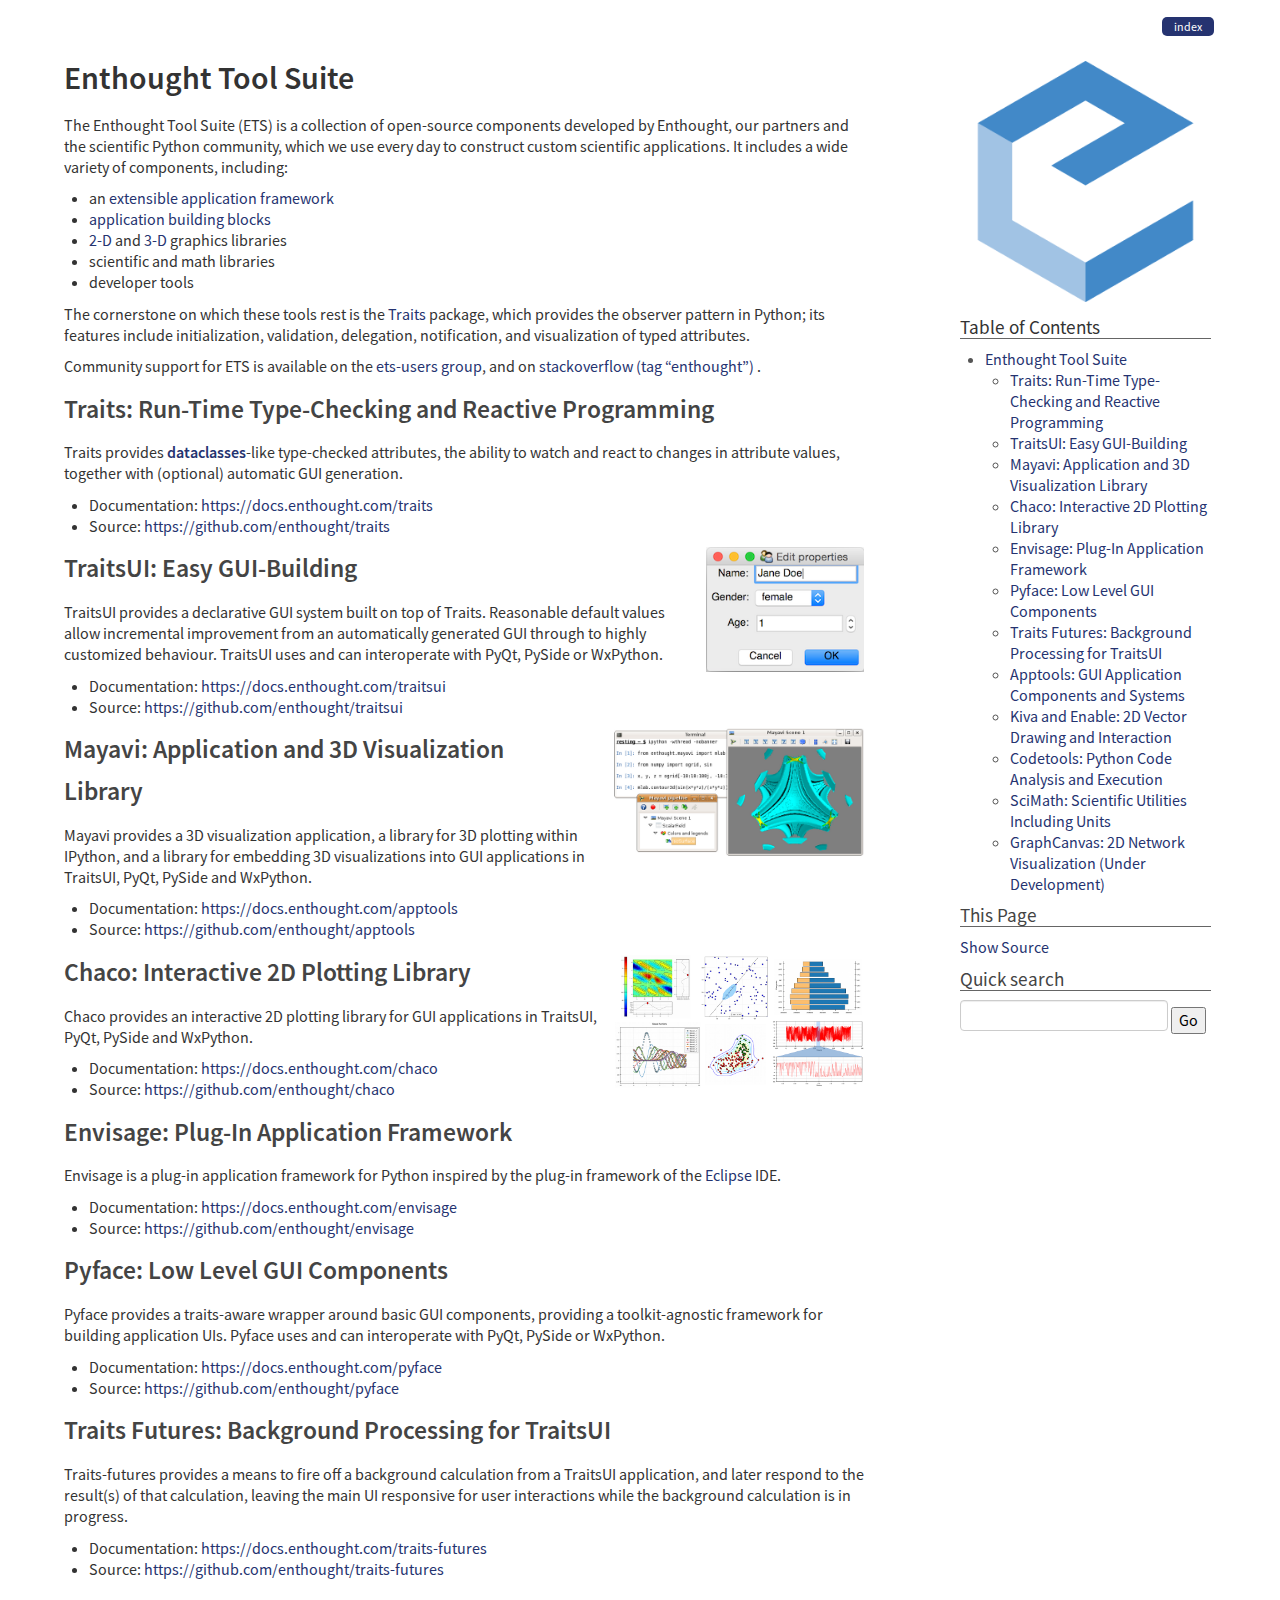
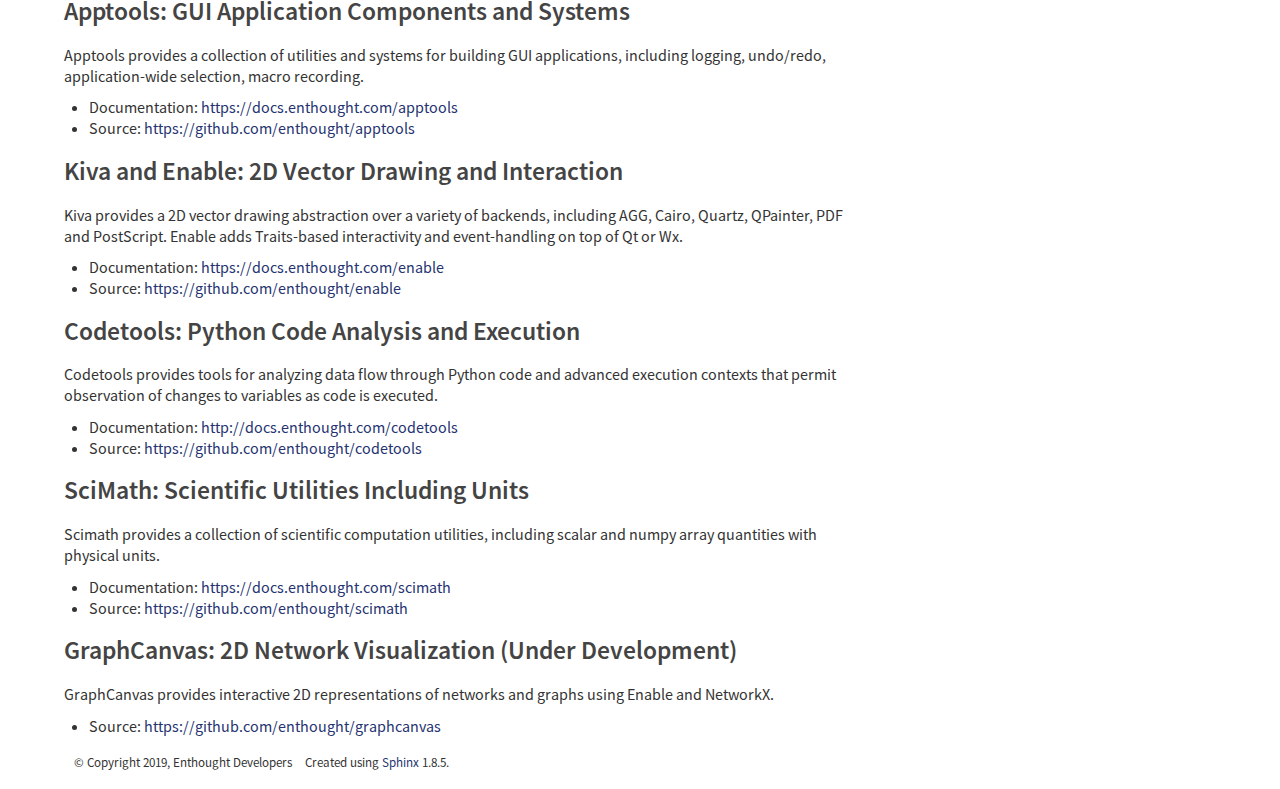
==== index.html @ 352106a6 "Add gh-pages for ets." ====
<!DOCTYPE html>

<html>
  <head>
    <meta charset="utf-8">
    
    <title>Enthought Tool Suite &mdash; Enthought Tool Suite  documentation</title>
    
    <link rel="stylesheet" type="text/css" href="_static/css/spc-bootstrap.css">
    <link rel="stylesheet" type="text/css" href="_static/css/spc-extend.css">
    <link rel="stylesheet" href="_static/enthought.css" type="text/css" >
    <link rel="stylesheet" href="_static/pygments.css" type="text/css" >
    <script type="text/javascript">
      var DOCUMENTATION_OPTIONS = {
        URL_ROOT:    './',
        VERSION:     '',
        COLLAPSE_INDEX: false,
        FILE_SUFFIX: '.html',
        HAS_SOURCE:  true
      };
    </script>
    <script type="text/javascript" src="_static/jquery.js"></script>
    <script type="text/javascript" src="_static/underscore.js"></script>
    <script type="text/javascript" src="_static/doctools.js"></script>
    <script type="text/javascript" src="_static/language_data.js"></script>
    <script type="text/javascript" src="_static/js/copybutton.js"></script>
    <script type="text/javascript" src="_static/js/wrap_on_dot.js"></script>
    <link rel="shortcut icon" href="_static/img/favicon.ico">
    <link rel="index" title="Index" href="genindex.html" >
    <link rel="search" title="Search" href="search.html" >
    <link rel="top" title="Enthought Tool Suite  documentation" href="#" > 
  </head>
  <body>
  <div class="container">
    <div class="header">
    </div>
  </div>

    <div class="container">
      <div class="main">
        
	<div class="row-fluid">
	  <div class="span12">
	    <div class="spc-navbar">
              
    <ul class="nav nav-pills pull-left">
	 
    </ul>
              
              
    <ul class="nav nav-pills pull-right">
      <li class="active">
        <a href="genindex.html" title="General Index"
           accesskey="I">index</a>
      </li>
    </ul>
              
	    </div>
	  </div>
	</div>
        

	<div class="row-fluid">
          <div class="span9">
            
        <div class="bodywrapper">
          <div class="body" id="spc-section-body">
            
  <div class="section" id="enthought-tool-suite">
<h1>Enthought Tool Suite<a class="headerlink" href="#enthought-tool-suite" title="Permalink to this headline">¶</a></h1>
<p>The Enthought Tool Suite (ETS) is a collection of open-source components
developed by Enthought, our partners and the scientific Python community,
which we use every day to construct custom scientific applications. It
includes a wide variety of components, including:</p>
<ul class="simple">
<li>an <a class="reference external" href="https://docs.enthought.com/envisage">extensible application framework</a></li>
<li><a class="reference external" href="https://docs.enthought.com/traitsui">application building blocks</a></li>
<li><a class="reference external" href="https://docs.enthought.com/chaco">2-D</a> and <a class="reference external" href="https://docs.enthought.com/mayavi/mayavi">3-D</a> graphics libraries</li>
<li>scientific and math libraries</li>
<li>developer tools</li>
</ul>
<p>The cornerstone on which these tools rest is the <a class="reference external" href="https://docs.enthought.com/traits">Traits</a>
package, which provides the observer pattern in Python; its features include
initialization, validation, delegation, notification, and visualization
of typed attributes.</p>
<p>Community support for ETS is available on the <a class="reference external" href="https://groups.google.com/forum/#!forum/ets-users">ets-users group</a>,
and on <a class="reference external" href="https://stackoverflow.com/search?q=%23enthought">stackoverflow (tag “enthought”)</a> .</p>
<div class="section" id="traits-run-time-type-checking-and-reactive-programming">
<h2>Traits: Run-Time Type-Checking and Reactive Programming<a class="headerlink" href="#traits-run-time-type-checking-and-reactive-programming" title="Permalink to this headline">¶</a></h2>
<p>Traits provides <a class="reference external" href="https://docs.python.org/3/library/dataclasses.html#module-dataclasses" title="(in Python v3.7)"><code class="xref py py-mod docutils literal notranslate"><span class="pre">dataclasses</span></code></a>-like type-checked attributes, the
ability to watch and react to changes in attribute values, together with
(optional) automatic GUI generation.</p>
<ul class="simple">
<li>Documentation: <a class="reference external" href="https://docs.enthought.com/traits">https://docs.enthought.com/traits</a></li>
<li>Source: <a class="reference external" href="https://github.com/enthought/traits">https://github.com/enthought/traits</a></li>
</ul>
<a class="reference internal image-reference" href="_images/traitsui.png"><img alt="_images/traitsui.png" class="align-right" src="_images/traitsui.png" style="height: 125px;" /></a>
</div>
<div class="section" id="traitsui-easy-gui-building">
<h2>TraitsUI: Easy GUI-Building<a class="headerlink" href="#traitsui-easy-gui-building" title="Permalink to this headline">¶</a></h2>
<p>TraitsUI provides a declarative GUI system built on top of Traits.  Reasonable
default values allow incremental improvement from an automatically generated
GUI through to highly customized behaviour.  TraitsUI uses and can interoperate
with PyQt, PySide or WxPython.</p>
<ul class="simple">
<li>Documentation: <a class="reference external" href="https://docs.enthought.com/traitsui">https://docs.enthought.com/traitsui</a></li>
<li>Source: <a class="reference external" href="https://github.com/enthought/traitsui">https://github.com/enthought/traitsui</a></li>
</ul>
<a class="reference internal image-reference" href="_images/mayavi.png"><img alt="_images/mayavi.png" class="align-right" src="_images/mayavi.png" style="width: 250px;" /></a>
</div>
<div class="section" id="mayavi-application-and-3d-visualization-library">
<h2>Mayavi: Application and 3D Visualization Library<a class="headerlink" href="#mayavi-application-and-3d-visualization-library" title="Permalink to this headline">¶</a></h2>
<p>Mayavi provides a 3D visualization application, a library for 3D plotting within
IPython, and a library for embedding 3D visualizations into GUI applications
in TraitsUI, PyQt, PySide and WxPython.</p>
<ul class="simple">
<li>Documentation: <a class="reference external" href="https://docs.enthought.com/apptools">https://docs.enthought.com/apptools</a></li>
<li>Source: <a class="reference external" href="https://github.com/enthought/apptools">https://github.com/enthought/apptools</a></li>
</ul>
<a class="reference internal image-reference" href="_images/chaco.png"><img alt="_images/chaco.png" class="align-right" src="_images/chaco.png" style="width: 250px;" /></a>
</div>
<div class="section" id="chaco-interactive-2d-plotting-library">
<h2>Chaco: Interactive 2D Plotting Library<a class="headerlink" href="#chaco-interactive-2d-plotting-library" title="Permalink to this headline">¶</a></h2>
<p>Chaco provides an interactive 2D plotting library for GUI applications in TraitsUI,
PyQt, PySide and WxPython.</p>
<ul class="simple">
<li>Documentation: <a class="reference external" href="https://docs.enthought.com/chaco">https://docs.enthought.com/chaco</a></li>
<li>Source: <a class="reference external" href="https://github.com/enthought/chaco">https://github.com/enthought/chaco</a></li>
</ul>
</div>
<div class="section" id="envisage-plug-in-application-framework">
<h2>Envisage: Plug-In Application Framework<a class="headerlink" href="#envisage-plug-in-application-framework" title="Permalink to this headline">¶</a></h2>
<p>Envisage is a plug-in application framework for Python inspired by the plug-in
framework of the <a class="reference external" href="https://www.eclipse.org/">Eclipse</a> IDE.</p>
<ul class="simple">
<li>Documentation: <a class="reference external" href="https://docs.enthought.com/envisage">https://docs.enthought.com/envisage</a></li>
<li>Source: <a class="reference external" href="https://github.com/enthought/envisage">https://github.com/enthought/envisage</a></li>
</ul>
</div>
<div class="section" id="pyface-low-level-gui-components">
<h2>Pyface: Low Level GUI Components<a class="headerlink" href="#pyface-low-level-gui-components" title="Permalink to this headline">¶</a></h2>
<p>Pyface provides a traits-aware wrapper around basic GUI components, providing
a toolkit-agnostic framework for building application UIs.  Pyface uses and can
interoperate with PyQt, PySide or WxPython.</p>
<ul class="simple">
<li>Documentation: <a class="reference external" href="https://docs.enthought.com/pyface">https://docs.enthought.com/pyface</a></li>
<li>Source: <a class="reference external" href="https://github.com/enthought/pyface">https://github.com/enthought/pyface</a></li>
</ul>
</div>
<div class="section" id="traits-futures-background-processing-for-traitsui">
<h2>Traits Futures: Background Processing for TraitsUI<a class="headerlink" href="#traits-futures-background-processing-for-traitsui" title="Permalink to this headline">¶</a></h2>
<p>Traits-futures provides a means to fire off a background calculation from a
TraitsUI application, and later respond to the result(s) of that calculation,
leaving the main UI responsive for user interactions while the background
calculation is in progress.</p>
<ul class="simple">
<li>Documentation: <a class="reference external" href="https://docs.enthought.com/traits-futures">https://docs.enthought.com/traits-futures</a></li>
<li>Source: <a class="reference external" href="https://github.com/enthought/traits-futures">https://github.com/enthought/traits-futures</a></li>
</ul>
</div>
<div class="section" id="apptools-gui-application-components-and-systems">
<h2>Apptools: GUI Application Components and Systems<a class="headerlink" href="#apptools-gui-application-components-and-systems" title="Permalink to this headline">¶</a></h2>
<p>Apptools provides a collection of utilities and systems for building GUI
applications, including logging, undo/redo, application-wide selection,
macro recording.</p>
<ul class="simple">
<li>Documentation: <a class="reference external" href="https://docs.enthought.com/apptools">https://docs.enthought.com/apptools</a></li>
<li>Source: <a class="reference external" href="https://github.com/enthought/apptools">https://github.com/enthought/apptools</a></li>
</ul>
</div>
<div class="section" id="kiva-and-enable-2d-vector-drawing-and-interaction">
<h2>Kiva and Enable: 2D Vector Drawing and Interaction<a class="headerlink" href="#kiva-and-enable-2d-vector-drawing-and-interaction" title="Permalink to this headline">¶</a></h2>
<p>Kiva provides a 2D vector drawing abstraction over a variety of backends,
including AGG, Cairo, Quartz, QPainter, PDF and PostScript.  Enable adds
Traits-based interactivity and event-handling on top of Qt or Wx.</p>
<ul class="simple">
<li>Documentation: <a class="reference external" href="https://docs.enthought.com/enable">https://docs.enthought.com/enable</a></li>
<li>Source: <a class="reference external" href="https://github.com/enthought/enable">https://github.com/enthought/enable</a></li>
</ul>
</div>
<div class="section" id="codetools-python-code-analysis-and-execution">
<h2>Codetools: Python Code Analysis and Execution<a class="headerlink" href="#codetools-python-code-analysis-and-execution" title="Permalink to this headline">¶</a></h2>
<p>Codetools provides tools for analyzing data flow through Python
code and advanced execution contexts that permit observation of
changes to variables as code is executed.</p>
<ul class="simple">
<li>Documentation: <a class="reference external" href="http://docs.enthought.com/codetools">http://docs.enthought.com/codetools</a></li>
<li>Source: <a class="reference external" href="https://github.com/enthought/codetools">https://github.com/enthought/codetools</a></li>
</ul>
</div>
<div class="section" id="scimath-scientific-utilities-including-units">
<h2>SciMath: Scientific Utilities Including Units<a class="headerlink" href="#scimath-scientific-utilities-including-units" title="Permalink to this headline">¶</a></h2>
<p>Scimath provides a collection of scientific computation utilities, including
scalar and numpy array quantities with physical units.</p>
<ul class="simple">
<li>Documentation: <a class="reference external" href="https://docs.enthought.com/scimath">https://docs.enthought.com/scimath</a></li>
<li>Source: <a class="reference external" href="https://github.com/enthought/scimath">https://github.com/enthought/scimath</a></li>
</ul>
</div>
<div class="section" id="graphcanvas-2d-network-visualization-under-development">
<h2>GraphCanvas: 2D Network Visualization (Under Development)<a class="headerlink" href="#graphcanvas-2d-network-visualization-under-development" title="Permalink to this headline">¶</a></h2>
<p>GraphCanvas provides interactive 2D representations of networks and graphs using
Enable and NetworkX.</p>
<ul class="simple">
<li>Source: <a class="reference external" href="https://github.com/enthought/graphcanvas">https://github.com/enthought/graphcanvas</a></li>
</ul>
</div>
</div>


          </div>
        </div>
          </div>
      <div class="spc-rightsidebar span3">
        <div class="sphinxsidebarwrapper">
            <p class="logo"><a href="#">
              <img class="logo" src="_static/img/e-logo.png" alt="Logo">
            </a></p>
  <h3><a href="#">Table of Contents</a></h3>
  <ul>
<li><a class="reference internal" href="#">Enthought Tool Suite</a><ul>
<li><a class="reference internal" href="#traits-run-time-type-checking-and-reactive-programming">Traits: Run-Time Type-Checking and Reactive Programming</a></li>
<li><a class="reference internal" href="#traitsui-easy-gui-building">TraitsUI: Easy GUI-Building</a></li>
<li><a class="reference internal" href="#mayavi-application-and-3d-visualization-library">Mayavi: Application and 3D Visualization Library</a></li>
<li><a class="reference internal" href="#chaco-interactive-2d-plotting-library">Chaco: Interactive 2D Plotting Library</a></li>
<li><a class="reference internal" href="#envisage-plug-in-application-framework">Envisage: Plug-In Application Framework</a></li>
<li><a class="reference internal" href="#pyface-low-level-gui-components">Pyface: Low Level GUI Components</a></li>
<li><a class="reference internal" href="#traits-futures-background-processing-for-traitsui">Traits Futures: Background Processing for TraitsUI</a></li>
<li><a class="reference internal" href="#apptools-gui-application-components-and-systems">Apptools: GUI Application Components and Systems</a></li>
<li><a class="reference internal" href="#kiva-and-enable-2d-vector-drawing-and-interaction">Kiva and Enable: 2D Vector Drawing and Interaction</a></li>
<li><a class="reference internal" href="#codetools-python-code-analysis-and-execution">Codetools: Python Code Analysis and Execution</a></li>
<li><a class="reference internal" href="#scimath-scientific-utilities-including-units">SciMath: Scientific Utilities Including Units</a></li>
<li><a class="reference internal" href="#graphcanvas-2d-network-visualization-under-development">GraphCanvas: 2D Network Visualization (Under Development)</a></li>
</ul>
</li>
</ul>

  <h3>This Page</h3>
  <div>
    <a href="_sources/index.rst.txt"
       rel="nofollow">Show Source</a>
  </div>
<div id="searchbox" style="display: none" role="search">
  <h3>Quick search</h3>
    <div class="searchformwrapper">
    <form class="search" action="search.html" method="get">
      <input type="text" name="q" />
      <input type="submit" value="Go" />
      <input type="hidden" name="check_keywords" value="yes" />
      <input type="hidden" name="area" value="default" />
    </form>
    </div>
</div>
<script type="text/javascript">$('#searchbox').show(0);</script>
        </div>
      </div>
        </div>
      </div>
    </div>

    <div class="container container-navbar-bottom">
      <div class="spc-navbar">
        
      </div>
    </div>
    <div class="container">
    <div class="footer">
    <div class="row-fluid">
    <ul class="inline pull-left">
      <li>
        &copy; Copyright 2019, Enthought Developers
      </li>
      <li>
      Created using <a href="http://sphinx.pocoo.org/">Sphinx</a> 1.8.5.
      </li>
    </ul>
    </div>
    </div>
    </div>
  </body>
</html>
---- _static/css/spc-extend.css ----
body {
  background-color: white;
}
.container {
  width: 90%;
}
.underline {
  border-bottom: 1.5px solid #eeeeee;
}
.header {
  margin-top: 15px;
  margin-bottom: 15px;
  margin-left: 0px;
  margin-right: 0px;
}
.spc-navbar {
  margin-top: 15px;
  margin-bottom: 5px;
  margin-left: 0px;
  margin-right: 0px;
}
.spc-navbar .nav-pills {
  margin-bottom: 0px;
  font-size: 12px;
}
.spc-navbar .nav-pills > li > a {
  padding-top: 2.5px;
  padding-bottom: 2.5px;
}
.spc-page-title h1,
.spc-page-title h2,
.spc-page-title h3,
.spc-page-title h4 {
  font-weight: normal;
  border-bottom: 1.5px solid #eeeeee;
}
.tags .btn {
  border: none;
  font-size: 9.5px;
  font-weight: bold;
}
.spc-search-result-title h1,
.spc-search-result-title h2,
.spc-search-result-title h3,
.spc-search-result-title h4 {
  font-weight: normal;
}
.spc-snippet-header {
  margin-bottom: 5px;
}
.spc-snippet-info {
  padding-top: 10px;
}
.spc-snippet-info .dl-horizontal {
  margin: 5px;
}
.spc-snippet-info .dl-horizontal dt {
  font-weight: normal;
}
.spc-snippet-body {
  padding: 10px;
}
.spc-snippet-body .accordion-group {
  border: none;
}
.spc-snippet-body .accordion-heading {
  text-transform: uppercase;
  font-size: 14px;
  border-bottom: 1px solid #e5e5e5;
}
.spc-snippet-body .accordion-heading .accordion-toggle {
  padding-top: 10px;
  padding-bottom: 5px;
}
.spc-rightsidebar {
  color: #555555;
}
.spc-rightsidebar .navigation {
  padding: 2px 10px;
  font-size: 11.9px;
}
.spc-rightsidebar .navigation .nav-title {
  font-weight: bold;
  text-transform: uppercase;
}
.spc-rightsidebar .navigation li {
  margin: 5px;
}
.footer {
  padding: 5px;
  font-size: small;
}
---- _static/enthought.css ----
/* -*- css -*-
 *
 * sphinxdoc.css_t
 * ~~~~~~~~~~~~~~~
 *
 * Sphinx stylesheet -- sphinxdoc theme.  Originally created by
 * Armin Ronacher for Werkzeug.
 *
 * :copyright: Copyright 2007-2011 by the Sphinx team, see AUTHORS.
 * :license: BSD, see LICENSE for details.
 *
 */

@import url("basic.css");

/* @import url("css/scipy-central.css"); */

@font-face {
  font-family: 'Source Code Pro';
  font-weight: 400;
  font-style: normal;
  font-stretch: normal;
  src: local('Source Code Pro'), local('SourceCodePro-Regular'), url('fonts/SourceCodePro-Regular.otf.woff') format('woff');
}

@font-face {
  font-family: 'Source Code Pro';
  font-weight: 600;
  font-style: normal;
  font-stretch: normal;
  src: local('Source Code Pro Semibold'), local('SourceCodePro-Semibold'), url('fonts/SourceCodePro-Semibold.otf.woff') format('woff');
}

@font-face{
  font-family: 'Source Sans Pro';
  font-weight: 400;
  font-style: normal;
  font-stretch: normal;
  src: local('Source Sans Pro'), local('SourceSansPro-Regular'), url('fonts/SourceSansPro-Regular.otf.woff') format('woff');
}

@font-face{
  font-family: 'Source Sans Pro';
  font-weight: 600;
  font-style: normal;
  font-stretch: normal;
  src: local('Source Sans Pro Semibold'), local('SourceSansPro-Semibold'), url('fonts/SourceSansPro-Semibold.otf.woff') format('woff');
}

@font-face{
  font-family: 'Source Sans Pro';
  font-weight: 400;
  font-style: italic;
  font-stretch: normal;
  src: local('Source Sans Pro Italic'), local('SourceSansPro-It'), url('fonts/SourceSansPro-It.otf.woff') format('woff');
}

@font-face{
  font-family: 'Source Sans Pro';
  font-weight: 600;
  font-style: italic;
  font-stretch: normal;
  src: local('Source Sans Pro Semibold Italic'), local('SourceSansPro-SemiboldIt'), url('fonts/SourceSansPro-SemiboldIt.otf.woff') format('woff');
}

/*
 * General tweaks
 */

div.container-navbar-bottom {
    margin-top: 0;
}

div.container-navbar-bottom div.spc-navbar {
    margin-top: 0;
}

div.spc-navbar {
    margin: 0;
}

tt {
    color: inherit;
    font: inherit;
}

tt.literal {
    font-family: 'Source Code Pro', monospace;
    padding-left: 2px;
    background-color: rgb(242, 242, 242);
}

a tt.literal {
    border-bottom: none;
    background-color: inherit;
}

tt.xref {
    border-bottom: none;
    background-color: inherit;
    font-weight: inherit;
    padding-left: 0px;
}

tt.descclassname {
    font-family: 'Source Code Pro', monospace;
}

tt.descname {
    font-family: 'Source Code Pro', monospace;
    font-size: 20px;
}

code {
    color: inherit;
    font: inherit;
    padding: 2px 0px;
    border: inherit;
}

code.literal {
    font-family: monospace;
    padding-left: 2px;
    background-color: rgb(242, 242, 242);
}

a code.literal {
    border: none;
    background-color: inherit;
}

code.xref {
    font-family: inherit;
    border-bottom: none;
    background-color: inherit;
    padding-left: 0px;
}

code.descname {
    font-size: 16px;
}

dl.class,
dl.function,
dl.data
{
    border-top: 2px solid #888;
    padding-top: 1px;
}

dl.attribute,
dl.classmethod,
dl.staticmethod,
dl.method
{
    border-top: 1px solid #aaa;
    padding-top: 1px;
}

dl.attribute > dt > tt.descname,
dl.classmethod > dt > tt.descname,
dl.staticmethod > dt > tt.descname,
dl.method > dt > tt.descname
{
    font-size: inherit;
}

dl.class > dt,
dl.attribute > dt,
dl.data > dt,
dl.function > dt,
dl.exception > dt,
dl.classmethod > dt,
dl.staticmethod > dt,
dl.method > dt
{
    font-weight: normal;
    /* Fake a hanging indent. If the text has to linewrap, it will indent more
     * than the following <dd>.
     */
    text-indent: -60px;
    padding-left: 60px;
}

pre {
    border-radius: 0;
    border: none;
    font-family: 'Source Code Pro', monospace;
}

.nav-pills > .active > a,
.nav-pills > .active > a:hover,
.nav-pills > .active > a:focus {
  color: #ffffff;
  background-color: #253370;
}

.nav-pills.pull-right > li {
    float: right;
}

a {
  color: #253370;
  text-decoration: none;
}

/*
 * Field lists
 */

table.field-list {
    border-collapse: collapse;
    border-spacing: 5px;
    margin-left: 1px;
    border-left: 5px solid #DFDFDF !important;
}

table.field-list th.field-name {
    display: block;
    text-align: left;
    padding: 1px 8px 1px 5px;
    white-space: nowrap;
    background-color: #DFDFDF;
}

table.field-list td.field-body {
    display: block;
    border-left: none !important;
    padding-left: 1em;
}

table.field-list td.field-body > ul {
    padding-left: 1em;
}

table.field-list td.field-body > p,
table.field-list td.field-body > ul > li > p
{
    display: inline;
}

table.field-list td.field-body > p > strong {
    font-style: normal;
}

td.field-body blockquote {
    border-left: none;
    margin: 0;
    padding-left: 30px;
}

td.field-body blockquote p,
dl.class blockquote p,
dl.function blockquote p,
dl.classmethod blockquote p,
dl.staticmethod blockquote p,
dl.method blockquote p
{
    font-family: inherit;
    font-size: inherit;
    font-weight: inherit;
    line-height: inherit;
}


/*
 * Sidebars and top logo
 */

div.sphinxsidebarwrapper {
    overflow: hidden;
}

div.sphinxsidebarwrapper p.logo {
    text-align: center;
}

div.spc-rightsidebar h3 {
    font-size: 120%;
    line-height: inherit;
    border-bottom: 1px solid #656565;
}

div.spc-rightsidebar h4 {
    font-size: 110%;
    line-height: inherit;
    border-bottom: 1px solid #656565;
}

form.search > input[type="text"] {
    width: auto;
}

/*
 * Headers
 */

h1 a { color: #333333; }
h2 a { color: #333333; }
h3 a { color: #333333; }
h4 a { color: #333333; }
h5 a { color: #333333; }
h6 a { color: #333333; }

h1 tt { font: inherit; border-bottom: none; }
h2 tt { font: inherit; border-bottom: none; }
h3 tt { font: inherit; border-bottom: none; }
h4 tt { font: inherit; border-bottom: none; }
h5 tt { font: inherit; border-bottom: none; }
h6 tt { font: inherit; border-bottom: none; }

div#spc-section-body h1, h2, h3, h4, h5, h6{
    color: #444444;
    font-weight: normal;
    border-bottom: 0px solid #656565;
    margin-bottom: 0.5em;
}
div#spc-section-body h1 { font-size: 200%; font-weight: bold; color: #333333; }
div#spc-section-body h2 { font-size: 160%; font-weight: bold; }
div#spc-section-body h3 { font-size: 140%; }
div#spc-section-body h4 { font-size: 120%; border-bottom: none; }
div#spc-section-body h5 { font-size: 110%; border-bottom: none; }
div#spc-section-body h6 { font-size: 100%; border-bottom: none; }

/* Styling for hyperlinks */
div#spc-section-body a{
        text-decoration: none;
}
div#spc-section-body a:hover{
        text-decoration: underline;
}

/* Styling for images and figures: images are inline, figures are centered */
div#spc-section-body .align-center{
    text-align: center;
}

p.rubric {
    color: #333333;
    font-size: 120%;
    font-weight: normal;
    border-bottom: 1px solid #DDDDDD;
}

.highlight-python pre {
    border-top: 1px solid #656565;
    border-bottom: 1px solid #656565;
}

/* Docutils uses this tag for footnote backrefs. By coincidence, Bootstrap also
 * uses this class and assigns an obnoxious color to it. Use a less obnoxious
 * color.
 */
td.label {
    background-color: rgb(242, 242, 242);
}

/*
 * Tables
 */

table.citation {
    border: none;
}

table.docutils td, table.docutils th {
    border: none;
}

table.docutils {
    margin-bottom: 9.5px;
}


/*
 * Admonitions
 */

p.admonition-title {
    display: inline;
}

p.admonition-title:after {
    content: ":";
}

div.seealso {
    background-color: #ffc;
    border: 1px solid #ff6;
}

div.seealso dt {
    float: left;
    clear: left;
    min-width: 4em;
    padding-right: 1em;
}

div.seealso dd {
    margin-top: 0;
    margin-bottom: 0;
}

div.warning {
    background-color: #ffe4e4;
    border: 1px solid #f66;
}

div.note {
    background-color: #eee;
    border: 1px solid #ccc;
}
---- _static/pygments.css ----
.highlight .hll { background-color: #ffffcc }
.highlight  { background: #f0f0f0; }
.highlight .c { color: #60a0b0; font-style: italic } /* Comment */
.highlight .err { border: 1px solid #FF0000 } /* Error */
.highlight .k { color: #007020; font-weight: bold } /* Keyword */
.highlight .o { color: #666666 } /* Operator */
.highlight .ch { color: #60a0b0; font-style: italic } /* Comment.Hashbang */
.highlight .cm { color: #60a0b0; font-style: italic } /* Comment.Multiline */
.highlight .cp { color: #007020 } /* Comment.Preproc */
.highlight .cpf { color: #60a0b0; font-style: italic } /* Comment.PreprocFile */
.highlight .c1 { color: #60a0b0; font-style: italic } /* Comment.Single */
.highlight .cs { color: #60a0b0; background-color: #fff0f0 } /* Comment.Special */
.highlight .gd { color: #A00000 } /* Generic.Deleted */
.highlight .ge { font-style: italic } /* Generic.Emph */
.highlight .gr { color: #FF0000 } /* Generic.Error */
.highlight .gh { color: #000080; font-weight: bold } /* Generic.Heading */
.highlight .gi { color: #00A000 } /* Generic.Inserted */
.highlight .go { color: #888888 } /* Generic.Output */
.highlight .gp { color: #c65d09; font-weight: bold } /* Generic.Prompt */
.highlight .gs { font-weight: bold } /* Generic.Strong */
.highlight .gu { color: #800080; font-weight: bold } /* Generic.Subheading */
.highlight .gt { color: #0044DD } /* Generic.Traceback */
.highlight .kc { color: #007020; font-weight: bold } /* Keyword.Constant */
.highlight .kd { color: #007020; font-weight: bold } /* Keyword.Declaration */
.highlight .kn { color: #007020; font-weight: bold } /* Keyword.Namespace */
.highlight .kp { color: #007020 } /* Keyword.Pseudo */
.highlight .kr { color: #007020; font-weight: bold } /* Keyword.Reserved */
.highlight .kt { color: #902000 } /* Keyword.Type */
.highlight .m { color: #40a070 } /* Literal.Number */
.highlight .s { color: #4070a0 } /* Literal.String */
.highlight .na { color: #4070a0 } /* Name.Attribute */
.highlight .nb { color: #007020 } /* Name.Builtin */
.highlight .nc { color: #0e84b5; font-weight: bold } /* Name.Class */
.highlight .no { color: #60add5 } /* Name.Constant */
.highlight .nd { color: #555555; font-weight: bold } /* Name.Decorator */
.highlight .ni { color: #d55537; font-weight: bold } /* Name.Entity */
.highlight .ne { color: #007020 } /* Name.Exception */
.highlight .nf { color: #06287e } /* Name.Function */
.highlight .nl { color: #002070; font-weight: bold } /* Name.Label */
.highlight .nn { color: #0e84b5; font-weight: bold } /* Name.Namespace */
.highlight .nt { color: #062873; font-weight: bold } /* Name.Tag */
.highlight .nv { color: #bb60d5 } /* Name.Variable */
.highlight .ow { color: #007020; font-weight: bold } /* Operator.Word */
.highlight .w { color: #bbbbbb } /* Text.Whitespace */
.highlight .mb { color: #40a070 } /* Literal.Number.Bin */
.highlight .mf { color: #40a070 } /* Literal.Number.Float */
.highlight .mh { color: #40a070 } /* Literal.Number.Hex */
.highlight .mi { color: #40a070 } /* Literal.Number.Integer */
.highlight .mo { color: #40a070 } /* Literal.Number.Oct */
.highlight .sa { color: #4070a0 } /* Literal.String.Affix */
.highlight .sb { color: #4070a0 } /* Literal.String.Backtick */
.highlight .sc { color: #4070a0 } /* Literal.String.Char */
.highlight .dl { color: #4070a0 } /* Literal.String.Delimiter */
.highlight .sd { color: #4070a0; font-style: italic } /* Literal.String.Doc */
.highlight .s2 { color: #4070a0 } /* Literal.String.Double */
.highlight .se { color: #4070a0; font-weight: bold } /* Literal.String.Escape */
.highlight .sh { color: #4070a0 } /* Literal.String.Heredoc */
.highlight .si { color: #70a0d0; font-style: italic } /* Literal.String.Interpol */
.highlight .sx { color: #c65d09 } /* Literal.String.Other */
.highlight .sr { color: #235388 } /* Literal.String.Regex */
.highlight .s1 { color: #4070a0 } /* Literal.String.Single */
.highlight .ss { color: #517918 } /* Literal.String.Symbol */
.highlight .bp { color: #007020 } /* Name.Builtin.Pseudo */
.highlight .fm { color: #06287e } /* Name.Function.Magic */
.highlight .vc { color: #bb60d5 } /* Name.Variable.Class */
.highlight .vg { color: #bb60d5 } /* Name.Variable.Global */
.highlight .vi { color: #bb60d5 } /* Name.Variable.Instance */
.highlight .vm { color: #bb60d5 } /* Name.Variable.Magic */
.highlight .il { color: #40a070 } /* Literal.Number.Integer.Long */
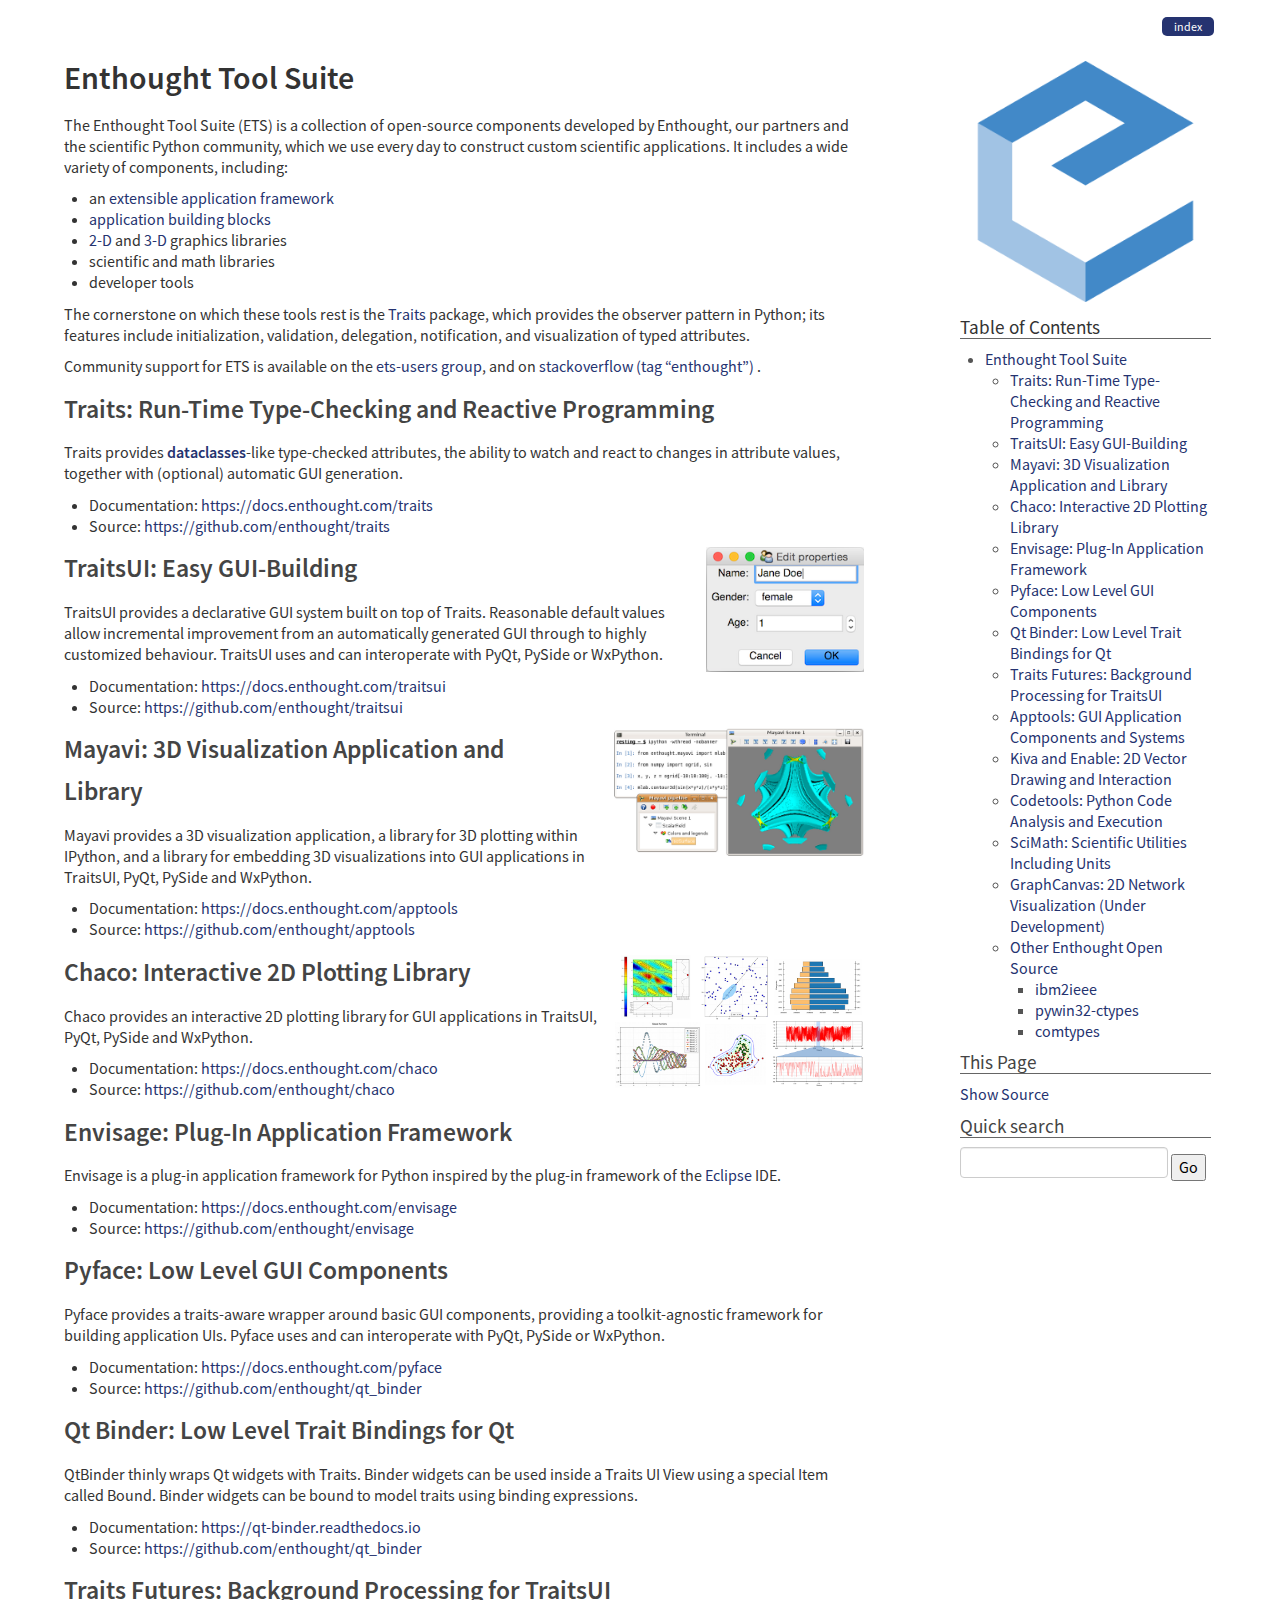
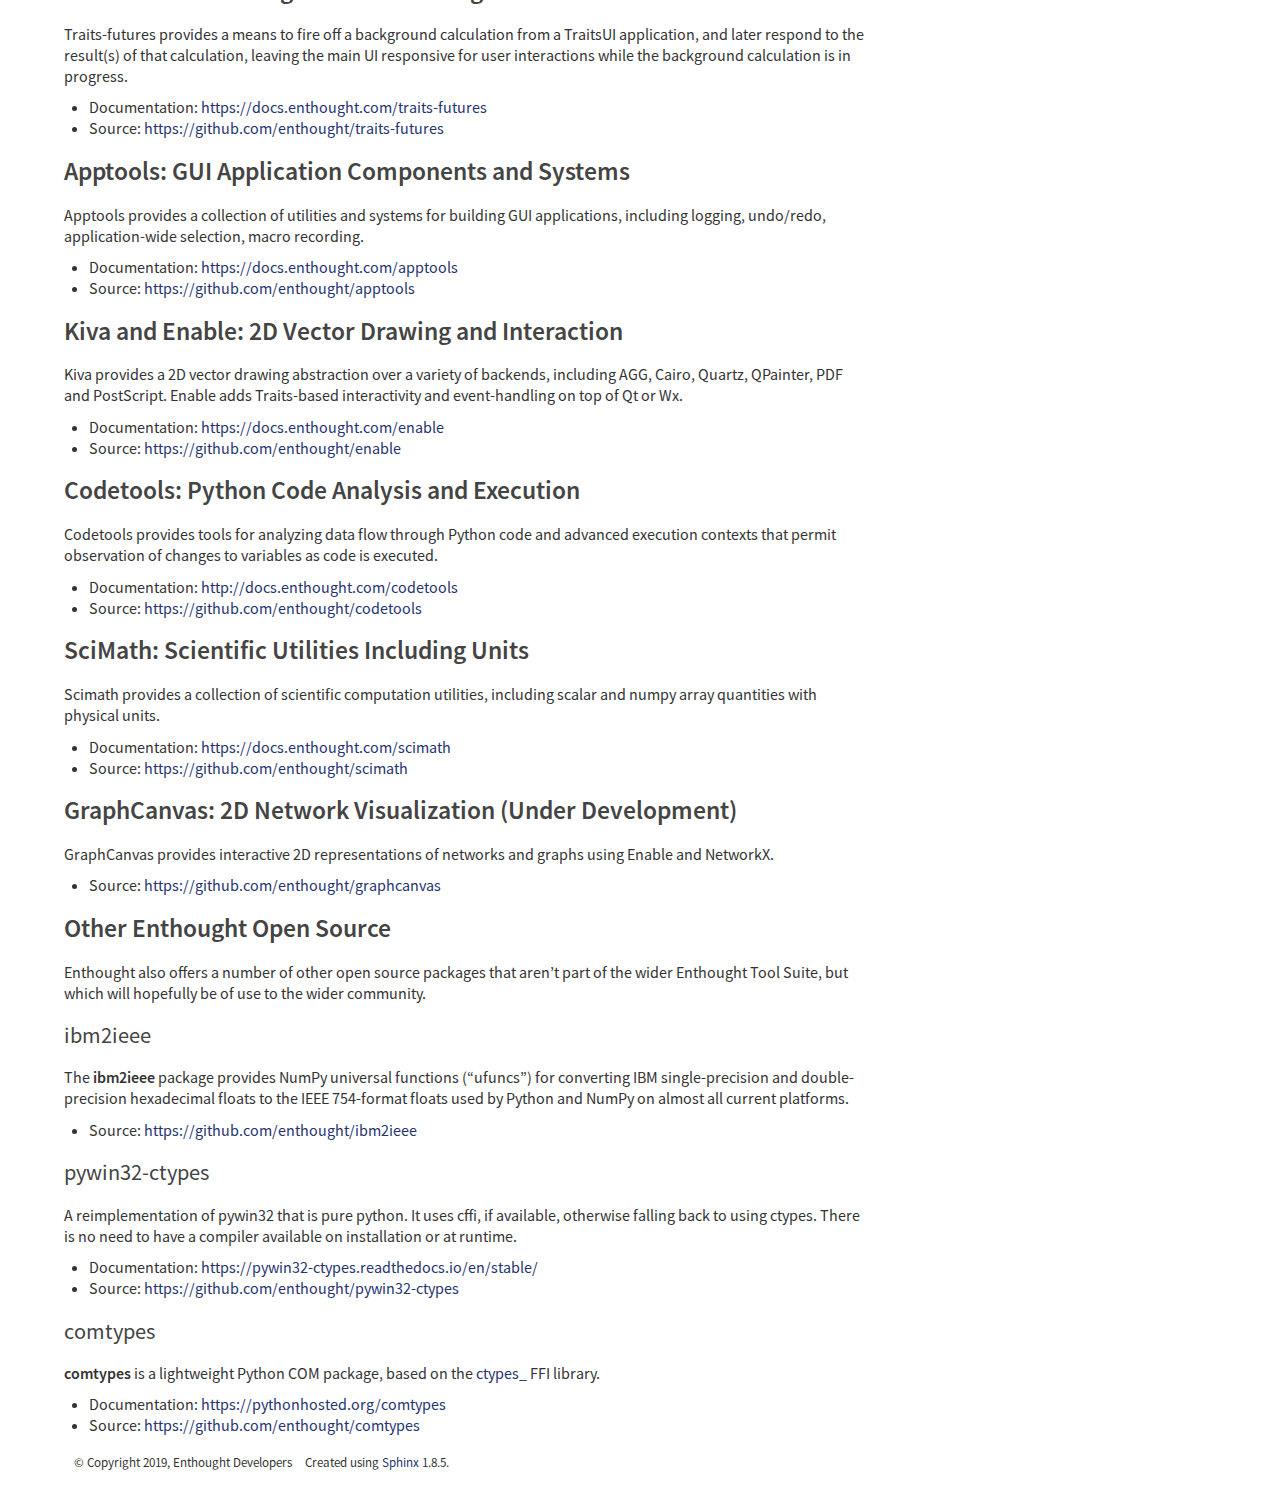
==== commit b93c0945: "Update content." ====
--- a/index.html
+++ b/index.html
@@ -108,8 +108,8 @@
 </ul>
 <a class="reference internal image-reference" href="_images/mayavi.png"><img alt="_images/mayavi.png" class="align-right" src="_images/mayavi.png" style="width: 250px;" /></a>
 </div>
-<div class="section" id="mayavi-application-and-3d-visualization-library">
-<h2>Mayavi: Application and 3D Visualization Library<a class="headerlink" href="#mayavi-application-and-3d-visualization-library" title="Permalink to this headline">¶</a></h2>
+<div class="section" id="mayavi-3d-visualization-application-and-library">
+<h2>Mayavi: 3D Visualization Application and Library<a class="headerlink" href="#mayavi-3d-visualization-application-and-library" title="Permalink to this headline">¶</a></h2>
 <p>Mayavi provides a 3D visualization application, a library for 3D plotting within
 IPython, and a library for embedding 3D visualizations into GUI applications
 in TraitsUI, PyQt, PySide and WxPython.</p>
@@ -144,7 +144,17 @@
 interoperate with PyQt, PySide or WxPython.</p>
 <ul class="simple">
 <li>Documentation: <a class="reference external" href="https://docs.enthought.com/pyface">https://docs.enthought.com/pyface</a></li>
-<li>Source: <a class="reference external" href="https://github.com/enthought/pyface">https://github.com/enthought/pyface</a></li>
+<li>Source: <a class="reference external" href="https://github.com/enthought/qt_binder">https://github.com/enthought/qt_binder</a></li>
+</ul>
+</div>
+<div class="section" id="qt-binder-low-level-trait-bindings-for-qt">
+<h2>Qt Binder: Low Level Trait Bindings for Qt<a class="headerlink" href="#qt-binder-low-level-trait-bindings-for-qt" title="Permalink to this headline">¶</a></h2>
+<p>QtBinder thinly wraps Qt widgets with Traits.  Binder widgets can be used inside
+a Traits UI View using a special Item called Bound. Binder widgets can be bound to
+model traits using binding expressions.</p>
+<ul class="simple">
+<li>Documentation: <a class="reference external" href="https://qt-binder.readthedocs.io">https://qt-binder.readthedocs.io</a></li>
+<li>Source: <a class="reference external" href="https://github.com/enthought/qt_binder">https://github.com/enthought/qt_binder</a></li>
 </ul>
 </div>
 <div class="section" id="traits-futures-background-processing-for-traitsui">
@@ -204,6 +214,41 @@
 <ul class="simple">
 <li>Source: <a class="reference external" href="https://github.com/enthought/graphcanvas">https://github.com/enthought/graphcanvas</a></li>
 </ul>
+</div>
+<div class="section" id="other-enthought-open-source">
+<h2>Other Enthought Open Source<a class="headerlink" href="#other-enthought-open-source" title="Permalink to this headline">¶</a></h2>
+<p>Enthought also offers a number of other open source packages that aren’t part
+of the wider Enthought Tool Suite, but which will hopefully be of use to the
+wider community.</p>
+<div class="section" id="ibm2ieee">
+<h3>ibm2ieee<a class="headerlink" href="#ibm2ieee" title="Permalink to this headline">¶</a></h3>
+<p>The <strong>ibm2ieee</strong> package provides NumPy universal functions (“ufuncs”) for
+converting IBM single-precision and double-precision hexadecimal floats to
+the IEEE 754-format floats used by Python and NumPy on almost all current
+platforms.</p>
+<ul class="simple">
+<li>Source: <a class="reference external" href="https://github.com/enthought/ibm2ieee">https://github.com/enthought/ibm2ieee</a></li>
+</ul>
+</div>
+<div class="section" id="pywin32-ctypes">
+<h3>pywin32-ctypes<a class="headerlink" href="#pywin32-ctypes" title="Permalink to this headline">¶</a></h3>
+<p>A reimplementation of pywin32 that is pure python. It uses cffi, if available,
+otherwise falling back to using ctypes.  There is no need to have a compiler
+available on installation or at runtime.</p>
+<ul class="simple">
+<li>Documentation: <a class="reference external" href="https://pywin32-ctypes.readthedocs.io/en/stable/">https://pywin32-ctypes.readthedocs.io/en/stable/</a></li>
+<li>Source: <a class="reference external" href="https://github.com/enthought/pywin32-ctypes">https://github.com/enthought/pywin32-ctypes</a></li>
+</ul>
+</div>
+<div class="section" id="comtypes">
+<h3>comtypes<a class="headerlink" href="#comtypes" title="Permalink to this headline">¶</a></h3>
+<p><strong>comtypes</strong> is a lightweight Python COM package, based on the <a href="#id5"><span class="problematic" id="id6">ctypes_</span></a>
+FFI library.</p>
+<ul class="simple">
+<li>Documentation: <a class="reference external" href="https://pythonhosted.org/comtypes">https://pythonhosted.org/comtypes</a></li>
+<li>Source: <a class="reference external" href="https://github.com/enthought/comtypes">https://github.com/enthought/comtypes</a></li>
+</ul>
+</div>
 </div>
 </div>
 
@@ -221,16 +266,23 @@
 <li><a class="reference internal" href="#">Enthought Tool Suite</a><ul>
 <li><a class="reference internal" href="#traits-run-time-type-checking-and-reactive-programming">Traits: Run-Time Type-Checking and Reactive Programming</a></li>
 <li><a class="reference internal" href="#traitsui-easy-gui-building">TraitsUI: Easy GUI-Building</a></li>
-<li><a class="reference internal" href="#mayavi-application-and-3d-visualization-library">Mayavi: Application and 3D Visualization Library</a></li>
+<li><a class="reference internal" href="#mayavi-3d-visualization-application-and-library">Mayavi: 3D Visualization Application and Library</a></li>
 <li><a class="reference internal" href="#chaco-interactive-2d-plotting-library">Chaco: Interactive 2D Plotting Library</a></li>
 <li><a class="reference internal" href="#envisage-plug-in-application-framework">Envisage: Plug-In Application Framework</a></li>
 <li><a class="reference internal" href="#pyface-low-level-gui-components">Pyface: Low Level GUI Components</a></li>
+<li><a class="reference internal" href="#qt-binder-low-level-trait-bindings-for-qt">Qt Binder: Low Level Trait Bindings for Qt</a></li>
 <li><a class="reference internal" href="#traits-futures-background-processing-for-traitsui">Traits Futures: Background Processing for TraitsUI</a></li>
 <li><a class="reference internal" href="#apptools-gui-application-components-and-systems">Apptools: GUI Application Components and Systems</a></li>
 <li><a class="reference internal" href="#kiva-and-enable-2d-vector-drawing-and-interaction">Kiva and Enable: 2D Vector Drawing and Interaction</a></li>
 <li><a class="reference internal" href="#codetools-python-code-analysis-and-execution">Codetools: Python Code Analysis and Execution</a></li>
 <li><a class="reference internal" href="#scimath-scientific-utilities-including-units">SciMath: Scientific Utilities Including Units</a></li>
 <li><a class="reference internal" href="#graphcanvas-2d-network-visualization-under-development">GraphCanvas: 2D Network Visualization (Under Development)</a></li>
+<li><a class="reference internal" href="#other-enthought-open-source">Other Enthought Open Source</a><ul>
+<li><a class="reference internal" href="#ibm2ieee">ibm2ieee</a></li>
+<li><a class="reference internal" href="#pywin32-ctypes">pywin32-ctypes</a></li>
+<li><a class="reference internal" href="#comtypes">comtypes</a></li>
+</ul>
+</li>
 </ul>
 </li>
 </ul>
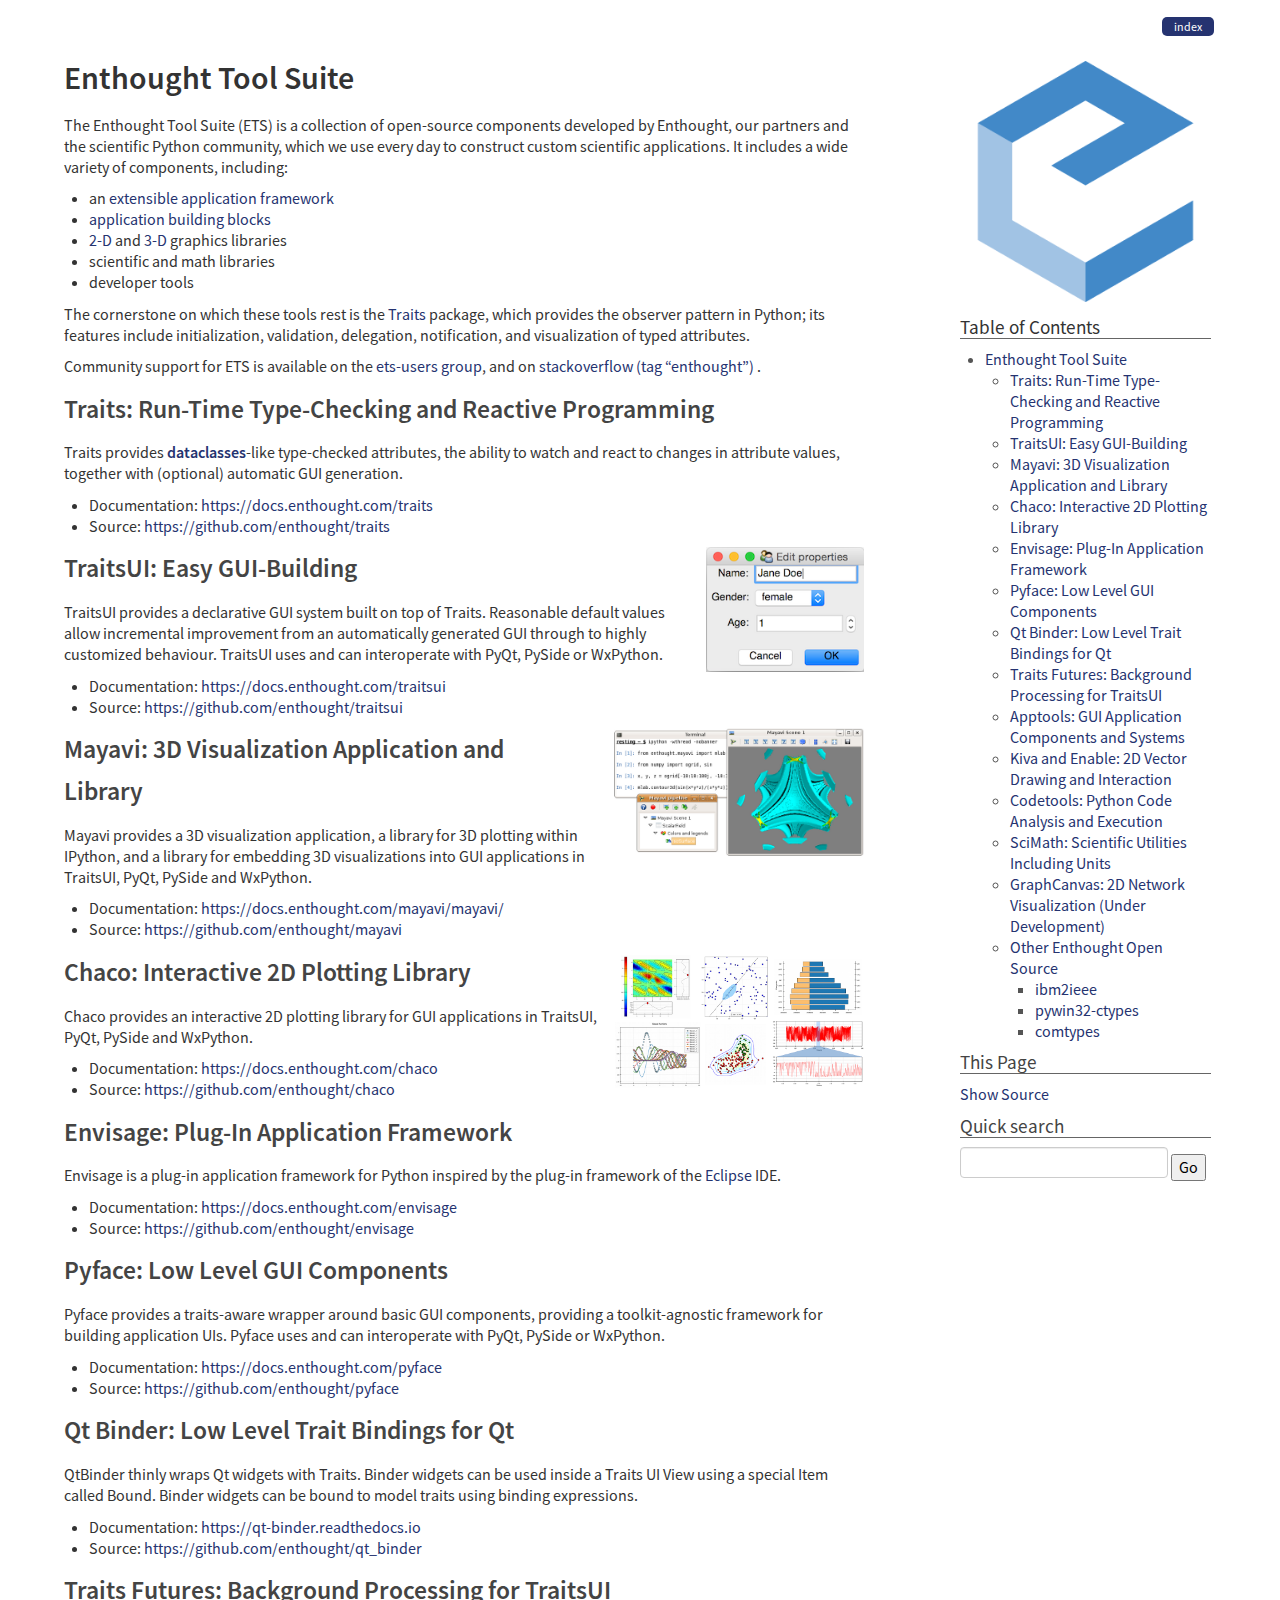
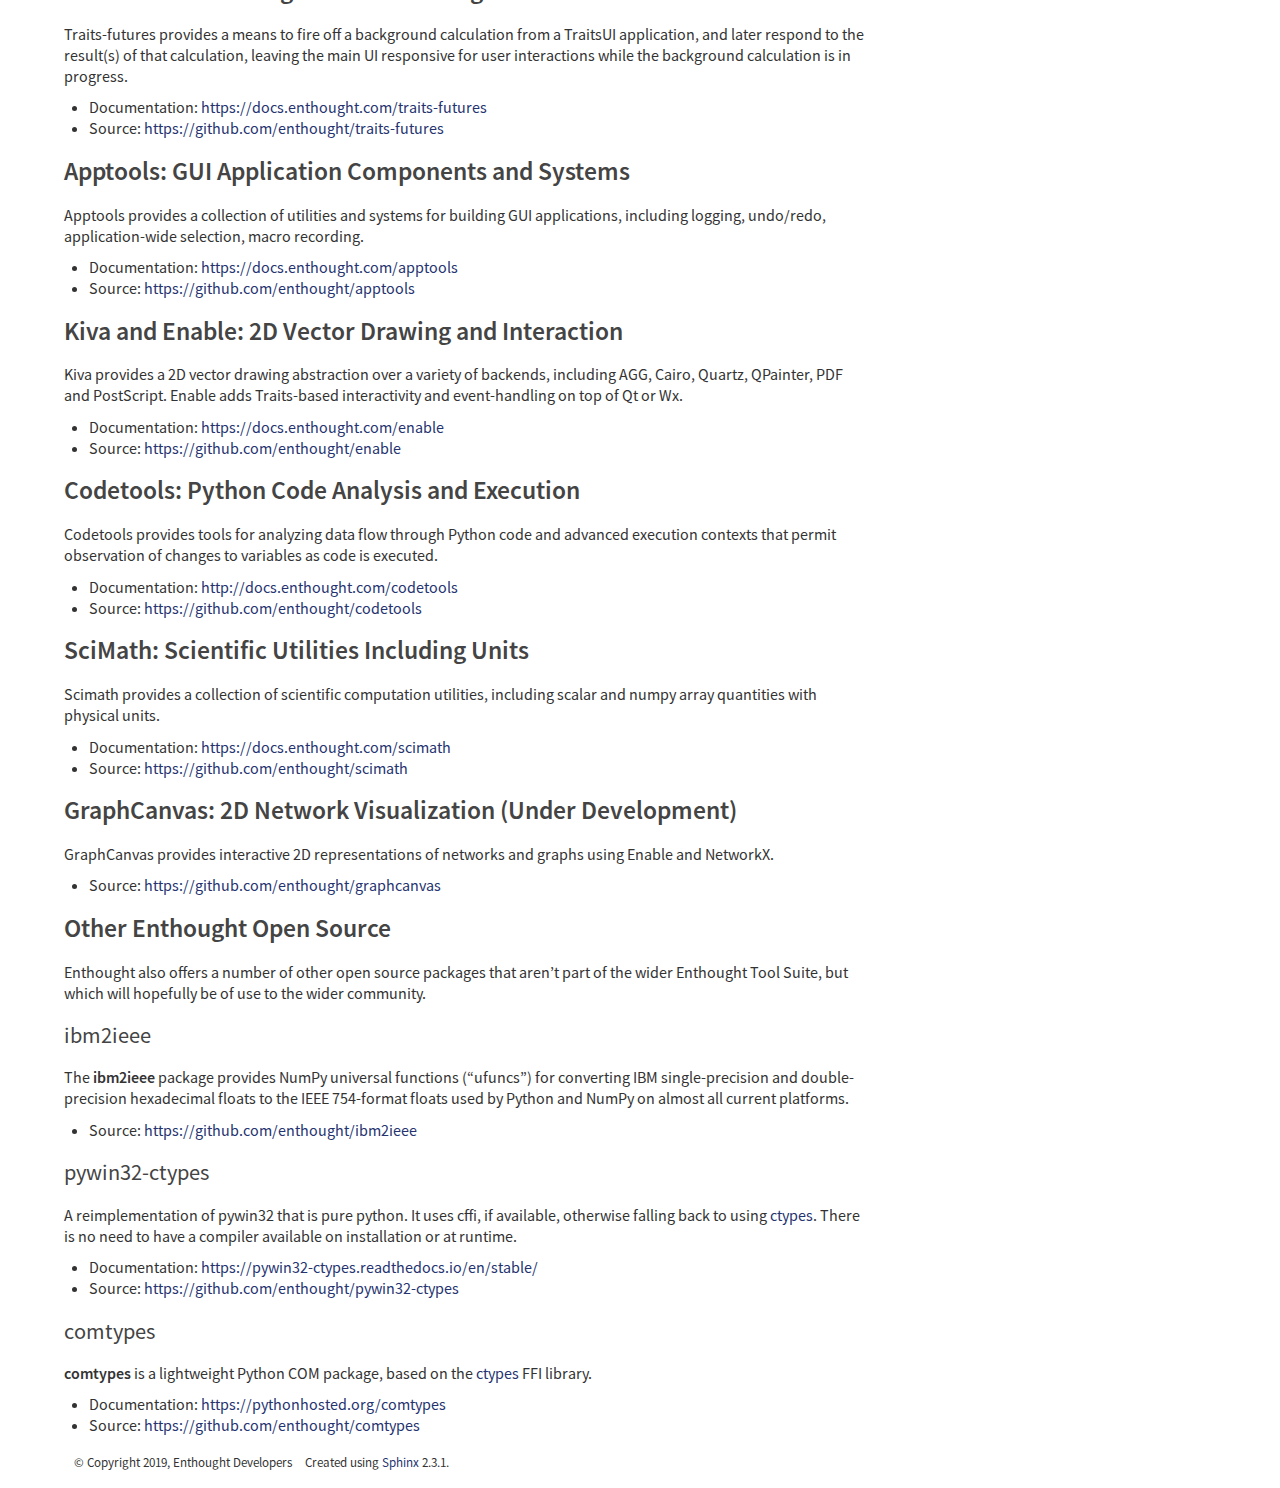
==== commit f7e0ca27: "Bring changes from master" ====
--- a/index.html
+++ b/index.html
@@ -16,6 +16,8 @@
         VERSION:     '',
         COLLAPSE_INDEX: false,
         FILE_SUFFIX: '.html',
+        LINK_SUFFIX: '',
+        SOURCELINK_SUFFIX: '.txt',
         HAS_SOURCE:  true
       };
     </script>
@@ -64,7 +66,7 @@
           <div class="span9">
             
         <div class="bodywrapper">
-          <div class="body" id="spc-section-body">
+          <div class="body" id="spc-section-body" role="main">
             
   <div class="section" id="enthought-tool-suite">
 <h1>Enthought Tool Suite<a class="headerlink" href="#enthought-tool-suite" title="Permalink to this headline">¶</a></h1>
@@ -73,11 +75,11 @@
 which we use every day to construct custom scientific applications. It
 includes a wide variety of components, including:</p>
 <ul class="simple">
-<li>an <a class="reference external" href="https://docs.enthought.com/envisage">extensible application framework</a></li>
-<li><a class="reference external" href="https://docs.enthought.com/traitsui">application building blocks</a></li>
-<li><a class="reference external" href="https://docs.enthought.com/chaco">2-D</a> and <a class="reference external" href="https://docs.enthought.com/mayavi/mayavi">3-D</a> graphics libraries</li>
-<li>scientific and math libraries</li>
-<li>developer tools</li>
+<li><p>an <a class="reference external" href="https://docs.enthought.com/envisage">extensible application framework</a></p></li>
+<li><p><a class="reference external" href="https://docs.enthought.com/traitsui">application building blocks</a></p></li>
+<li><p><a class="reference external" href="https://docs.enthought.com/chaco">2-D</a> and <a class="reference external" href="https://docs.enthought.com/mayavi/mayavi">3-D</a> graphics libraries</p></li>
+<li><p>scientific and math libraries</p></li>
+<li><p>developer tools</p></li>
 </ul>
 <p>The cornerstone on which these tools rest is the <a class="reference external" href="https://docs.enthought.com/traits">Traits</a>
 package, which provides the observer pattern in Python; its features include
@@ -87,12 +89,12 @@
 and on <a class="reference external" href="https://stackoverflow.com/search?q=%23enthought">stackoverflow (tag “enthought”)</a> .</p>
 <div class="section" id="traits-run-time-type-checking-and-reactive-programming">
 <h2>Traits: Run-Time Type-Checking and Reactive Programming<a class="headerlink" href="#traits-run-time-type-checking-and-reactive-programming" title="Permalink to this headline">¶</a></h2>
-<p>Traits provides <a class="reference external" href="https://docs.python.org/3/library/dataclasses.html#module-dataclasses" title="(in Python v3.7)"><code class="xref py py-mod docutils literal notranslate"><span class="pre">dataclasses</span></code></a>-like type-checked attributes, the
+<p>Traits provides <a class="reference external" href="https://docs.python.org/3/library/dataclasses.html#module-dataclasses" title="(in Python v3.8)"><code class="xref py py-mod docutils literal notranslate"><span class="pre">dataclasses</span></code></a>-like type-checked attributes, the
 ability to watch and react to changes in attribute values, together with
 (optional) automatic GUI generation.</p>
 <ul class="simple">
-<li>Documentation: <a class="reference external" href="https://docs.enthought.com/traits">https://docs.enthought.com/traits</a></li>
-<li>Source: <a class="reference external" href="https://github.com/enthought/traits">https://github.com/enthought/traits</a></li>
+<li><p>Documentation: <a class="reference external" href="https://docs.enthought.com/traits">https://docs.enthought.com/traits</a></p></li>
+<li><p>Source: <a class="reference external" href="https://github.com/enthought/traits">https://github.com/enthought/traits</a></p></li>
 </ul>
 <a class="reference internal image-reference" href="_images/traitsui.png"><img alt="_images/traitsui.png" class="align-right" src="_images/traitsui.png" style="height: 125px;" /></a>
 </div>
@@ -103,8 +105,8 @@
 GUI through to highly customized behaviour.  TraitsUI uses and can interoperate
 with PyQt, PySide or WxPython.</p>
 <ul class="simple">
-<li>Documentation: <a class="reference external" href="https://docs.enthought.com/traitsui">https://docs.enthought.com/traitsui</a></li>
-<li>Source: <a class="reference external" href="https://github.com/enthought/traitsui">https://github.com/enthought/traitsui</a></li>
+<li><p>Documentation: <a class="reference external" href="https://docs.enthought.com/traitsui">https://docs.enthought.com/traitsui</a></p></li>
+<li><p>Source: <a class="reference external" href="https://github.com/enthought/traitsui">https://github.com/enthought/traitsui</a></p></li>
 </ul>
 <a class="reference internal image-reference" href="_images/mayavi.png"><img alt="_images/mayavi.png" class="align-right" src="_images/mayavi.png" style="width: 250px;" /></a>
 </div>
@@ -114,8 +116,8 @@
 IPython, and a library for embedding 3D visualizations into GUI applications
 in TraitsUI, PyQt, PySide and WxPython.</p>
 <ul class="simple">
-<li>Documentation: <a class="reference external" href="https://docs.enthought.com/apptools">https://docs.enthought.com/apptools</a></li>
-<li>Source: <a class="reference external" href="https://github.com/enthought/apptools">https://github.com/enthought/apptools</a></li>
+<li><p>Documentation: <a class="reference external" href="https://docs.enthought.com/mayavi/mayavi/">https://docs.enthought.com/mayavi/mayavi/</a></p></li>
+<li><p>Source: <a class="reference external" href="https://github.com/enthought/mayavi">https://github.com/enthought/mayavi</a></p></li>
 </ul>
 <a class="reference internal image-reference" href="_images/chaco.png"><img alt="_images/chaco.png" class="align-right" src="_images/chaco.png" style="width: 250px;" /></a>
 </div>
@@ -124,8 +126,8 @@
 <p>Chaco provides an interactive 2D plotting library for GUI applications in TraitsUI,
 PyQt, PySide and WxPython.</p>
 <ul class="simple">
-<li>Documentation: <a class="reference external" href="https://docs.enthought.com/chaco">https://docs.enthought.com/chaco</a></li>
-<li>Source: <a class="reference external" href="https://github.com/enthought/chaco">https://github.com/enthought/chaco</a></li>
+<li><p>Documentation: <a class="reference external" href="https://docs.enthought.com/chaco">https://docs.enthought.com/chaco</a></p></li>
+<li><p>Source: <a class="reference external" href="https://github.com/enthought/chaco">https://github.com/enthought/chaco</a></p></li>
 </ul>
 </div>
 <div class="section" id="envisage-plug-in-application-framework">
@@ -133,8 +135,8 @@
 <p>Envisage is a plug-in application framework for Python inspired by the plug-in
 framework of the <a class="reference external" href="https://www.eclipse.org/">Eclipse</a> IDE.</p>
 <ul class="simple">
-<li>Documentation: <a class="reference external" href="https://docs.enthought.com/envisage">https://docs.enthought.com/envisage</a></li>
-<li>Source: <a class="reference external" href="https://github.com/enthought/envisage">https://github.com/enthought/envisage</a></li>
+<li><p>Documentation: <a class="reference external" href="https://docs.enthought.com/envisage">https://docs.enthought.com/envisage</a></p></li>
+<li><p>Source: <a class="reference external" href="https://github.com/enthought/envisage">https://github.com/enthought/envisage</a></p></li>
 </ul>
 </div>
 <div class="section" id="pyface-low-level-gui-components">
@@ -143,8 +145,8 @@
 a toolkit-agnostic framework for building application UIs.  Pyface uses and can
 interoperate with PyQt, PySide or WxPython.</p>
 <ul class="simple">
-<li>Documentation: <a class="reference external" href="https://docs.enthought.com/pyface">https://docs.enthought.com/pyface</a></li>
-<li>Source: <a class="reference external" href="https://github.com/enthought/qt_binder">https://github.com/enthought/qt_binder</a></li>
+<li><p>Documentation: <a class="reference external" href="https://docs.enthought.com/pyface">https://docs.enthought.com/pyface</a></p></li>
+<li><p>Source: <a class="reference external" href="https://github.com/enthought/pyface">https://github.com/enthought/pyface</a></p></li>
 </ul>
 </div>
 <div class="section" id="qt-binder-low-level-trait-bindings-for-qt">
@@ -153,8 +155,8 @@
 a Traits UI View using a special Item called Bound. Binder widgets can be bound to
 model traits using binding expressions.</p>
 <ul class="simple">
-<li>Documentation: <a class="reference external" href="https://qt-binder.readthedocs.io">https://qt-binder.readthedocs.io</a></li>
-<li>Source: <a class="reference external" href="https://github.com/enthought/qt_binder">https://github.com/enthought/qt_binder</a></li>
+<li><p>Documentation: <a class="reference external" href="https://qt-binder.readthedocs.io">https://qt-binder.readthedocs.io</a></p></li>
+<li><p>Source: <a class="reference external" href="https://github.com/enthought/qt_binder">https://github.com/enthought/qt_binder</a></p></li>
 </ul>
 </div>
 <div class="section" id="traits-futures-background-processing-for-traitsui">
@@ -164,8 +166,8 @@
 leaving the main UI responsive for user interactions while the background
 calculation is in progress.</p>
 <ul class="simple">
-<li>Documentation: <a class="reference external" href="https://docs.enthought.com/traits-futures">https://docs.enthought.com/traits-futures</a></li>
-<li>Source: <a class="reference external" href="https://github.com/enthought/traits-futures">https://github.com/enthought/traits-futures</a></li>
+<li><p>Documentation: <a class="reference external" href="https://docs.enthought.com/traits-futures">https://docs.enthought.com/traits-futures</a></p></li>
+<li><p>Source: <a class="reference external" href="https://github.com/enthought/traits-futures">https://github.com/enthought/traits-futures</a></p></li>
 </ul>
 </div>
 <div class="section" id="apptools-gui-application-components-and-systems">
@@ -174,8 +176,8 @@
 applications, including logging, undo/redo, application-wide selection,
 macro recording.</p>
 <ul class="simple">
-<li>Documentation: <a class="reference external" href="https://docs.enthought.com/apptools">https://docs.enthought.com/apptools</a></li>
-<li>Source: <a class="reference external" href="https://github.com/enthought/apptools">https://github.com/enthought/apptools</a></li>
+<li><p>Documentation: <a class="reference external" href="https://docs.enthought.com/apptools">https://docs.enthought.com/apptools</a></p></li>
+<li><p>Source: <a class="reference external" href="https://github.com/enthought/apptools">https://github.com/enthought/apptools</a></p></li>
 </ul>
 </div>
 <div class="section" id="kiva-and-enable-2d-vector-drawing-and-interaction">
@@ -184,8 +186,8 @@
 including AGG, Cairo, Quartz, QPainter, PDF and PostScript.  Enable adds
 Traits-based interactivity and event-handling on top of Qt or Wx.</p>
 <ul class="simple">
-<li>Documentation: <a class="reference external" href="https://docs.enthought.com/enable">https://docs.enthought.com/enable</a></li>
-<li>Source: <a class="reference external" href="https://github.com/enthought/enable">https://github.com/enthought/enable</a></li>
+<li><p>Documentation: <a class="reference external" href="https://docs.enthought.com/enable">https://docs.enthought.com/enable</a></p></li>
+<li><p>Source: <a class="reference external" href="https://github.com/enthought/enable">https://github.com/enthought/enable</a></p></li>
 </ul>
 </div>
 <div class="section" id="codetools-python-code-analysis-and-execution">
@@ -194,8 +196,8 @@
 code and advanced execution contexts that permit observation of
 changes to variables as code is executed.</p>
 <ul class="simple">
-<li>Documentation: <a class="reference external" href="http://docs.enthought.com/codetools">http://docs.enthought.com/codetools</a></li>
-<li>Source: <a class="reference external" href="https://github.com/enthought/codetools">https://github.com/enthought/codetools</a></li>
+<li><p>Documentation: <a class="reference external" href="http://docs.enthought.com/codetools">http://docs.enthought.com/codetools</a></p></li>
+<li><p>Source: <a class="reference external" href="https://github.com/enthought/codetools">https://github.com/enthought/codetools</a></p></li>
 </ul>
 </div>
 <div class="section" id="scimath-scientific-utilities-including-units">
@@ -203,8 +205,8 @@
 <p>Scimath provides a collection of scientific computation utilities, including
 scalar and numpy array quantities with physical units.</p>
 <ul class="simple">
-<li>Documentation: <a class="reference external" href="https://docs.enthought.com/scimath">https://docs.enthought.com/scimath</a></li>
-<li>Source: <a class="reference external" href="https://github.com/enthought/scimath">https://github.com/enthought/scimath</a></li>
+<li><p>Documentation: <a class="reference external" href="https://docs.enthought.com/scimath">https://docs.enthought.com/scimath</a></p></li>
+<li><p>Source: <a class="reference external" href="https://github.com/enthought/scimath">https://github.com/enthought/scimath</a></p></li>
 </ul>
 </div>
 <div class="section" id="graphcanvas-2d-network-visualization-under-development">
@@ -212,7 +214,7 @@
 <p>GraphCanvas provides interactive 2D representations of networks and graphs using
 Enable and NetworkX.</p>
 <ul class="simple">
-<li>Source: <a class="reference external" href="https://github.com/enthought/graphcanvas">https://github.com/enthought/graphcanvas</a></li>
+<li><p>Source: <a class="reference external" href="https://github.com/enthought/graphcanvas">https://github.com/enthought/graphcanvas</a></p></li>
 </ul>
 </div>
 <div class="section" id="other-enthought-open-source">
@@ -227,26 +229,26 @@
 the IEEE 754-format floats used by Python and NumPy on almost all current
 platforms.</p>
 <ul class="simple">
-<li>Source: <a class="reference external" href="https://github.com/enthought/ibm2ieee">https://github.com/enthought/ibm2ieee</a></li>
+<li><p>Source: <a class="reference external" href="https://github.com/enthought/ibm2ieee">https://github.com/enthought/ibm2ieee</a></p></li>
 </ul>
 </div>
 <div class="section" id="pywin32-ctypes">
 <h3>pywin32-ctypes<a class="headerlink" href="#pywin32-ctypes" title="Permalink to this headline">¶</a></h3>
 <p>A reimplementation of pywin32 that is pure python. It uses cffi, if available,
-otherwise falling back to using ctypes.  There is no need to have a compiler
+otherwise falling back to using <a class="reference external" href="https://docs.python.org/3/library/ctypes.html">ctypes</a>.  There is no need to have a compiler
 available on installation or at runtime.</p>
 <ul class="simple">
-<li>Documentation: <a class="reference external" href="https://pywin32-ctypes.readthedocs.io/en/stable/">https://pywin32-ctypes.readthedocs.io/en/stable/</a></li>
-<li>Source: <a class="reference external" href="https://github.com/enthought/pywin32-ctypes">https://github.com/enthought/pywin32-ctypes</a></li>
+<li><p>Documentation: <a class="reference external" href="https://pywin32-ctypes.readthedocs.io/en/stable/">https://pywin32-ctypes.readthedocs.io/en/stable/</a></p></li>
+<li><p>Source: <a class="reference external" href="https://github.com/enthought/pywin32-ctypes">https://github.com/enthought/pywin32-ctypes</a></p></li>
 </ul>
 </div>
 <div class="section" id="comtypes">
 <h3>comtypes<a class="headerlink" href="#comtypes" title="Permalink to this headline">¶</a></h3>
-<p><strong>comtypes</strong> is a lightweight Python COM package, based on the <a href="#id5"><span class="problematic" id="id6">ctypes_</span></a>
+<p><strong>comtypes</strong> is a lightweight Python COM package, based on the <a class="reference external" href="https://docs.python.org/3/library/ctypes.html">ctypes</a>
 FFI library.</p>
 <ul class="simple">
-<li>Documentation: <a class="reference external" href="https://pythonhosted.org/comtypes">https://pythonhosted.org/comtypes</a></li>
-<li>Source: <a class="reference external" href="https://github.com/enthought/comtypes">https://github.com/enthought/comtypes</a></li>
+<li><p>Documentation: <a class="reference external" href="https://pythonhosted.org/comtypes">https://pythonhosted.org/comtypes</a></p></li>
+<li><p>Source: <a class="reference external" href="https://github.com/enthought/comtypes">https://github.com/enthought/comtypes</a></p></li>
 </ul>
 </div>
 </div>
@@ -293,13 +295,11 @@
        rel="nofollow">Show Source</a>
   </div>
 <div id="searchbox" style="display: none" role="search">
-  <h3>Quick search</h3>
+  <h3 id="searchlabel">Quick search</h3>
     <div class="searchformwrapper">
     <form class="search" action="search.html" method="get">
-      <input type="text" name="q" />
+      <input type="text" name="q" aria-labelledby="searchlabel" />
       <input type="submit" value="Go" />
-      <input type="hidden" name="check_keywords" value="yes" />
-      <input type="hidden" name="area" value="default" />
     </form>
     </div>
 </div>
@@ -323,7 +323,7 @@
         &copy; Copyright 2019, Enthought Developers
       </li>
       <li>
-      Created using <a href="http://sphinx.pocoo.org/">Sphinx</a> 1.8.5.
+      Created using <a href="http://sphinx.pocoo.org/">Sphinx</a> 2.3.1.
       </li>
     </ul>
     </div>
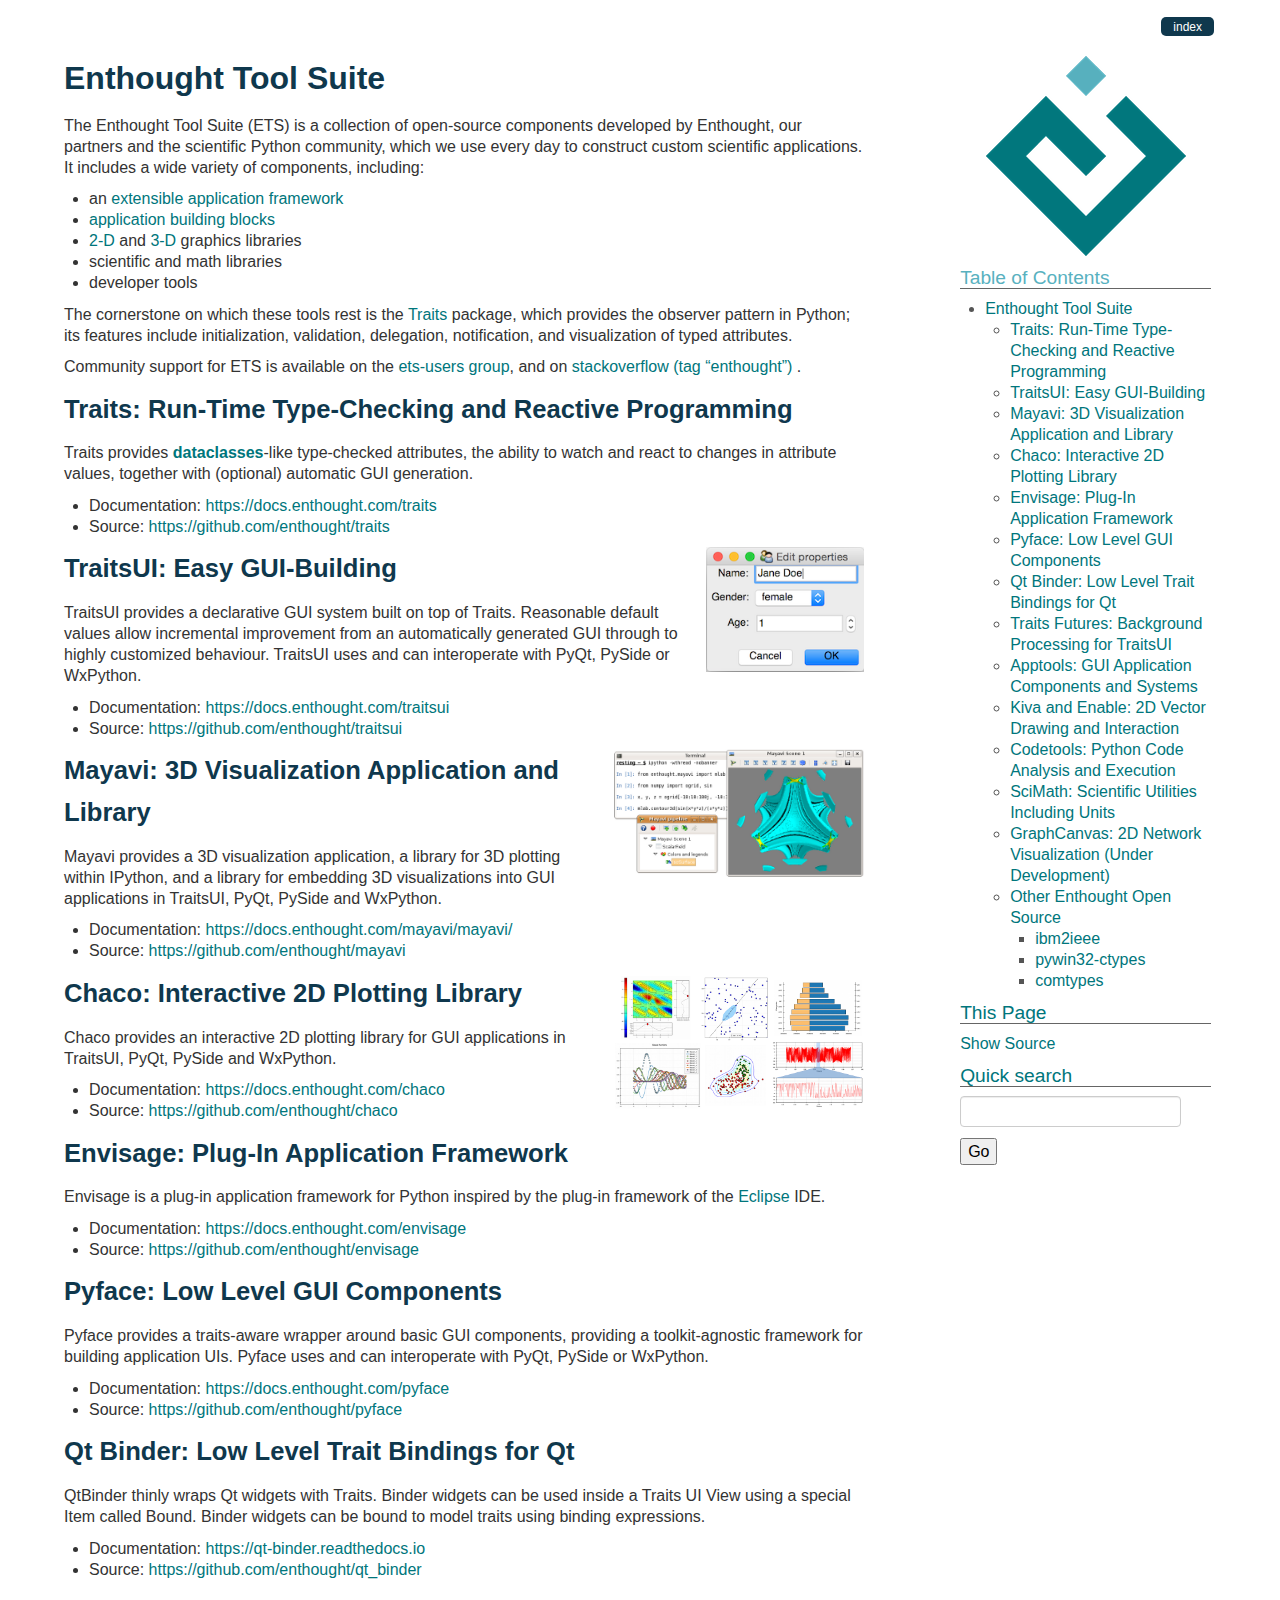
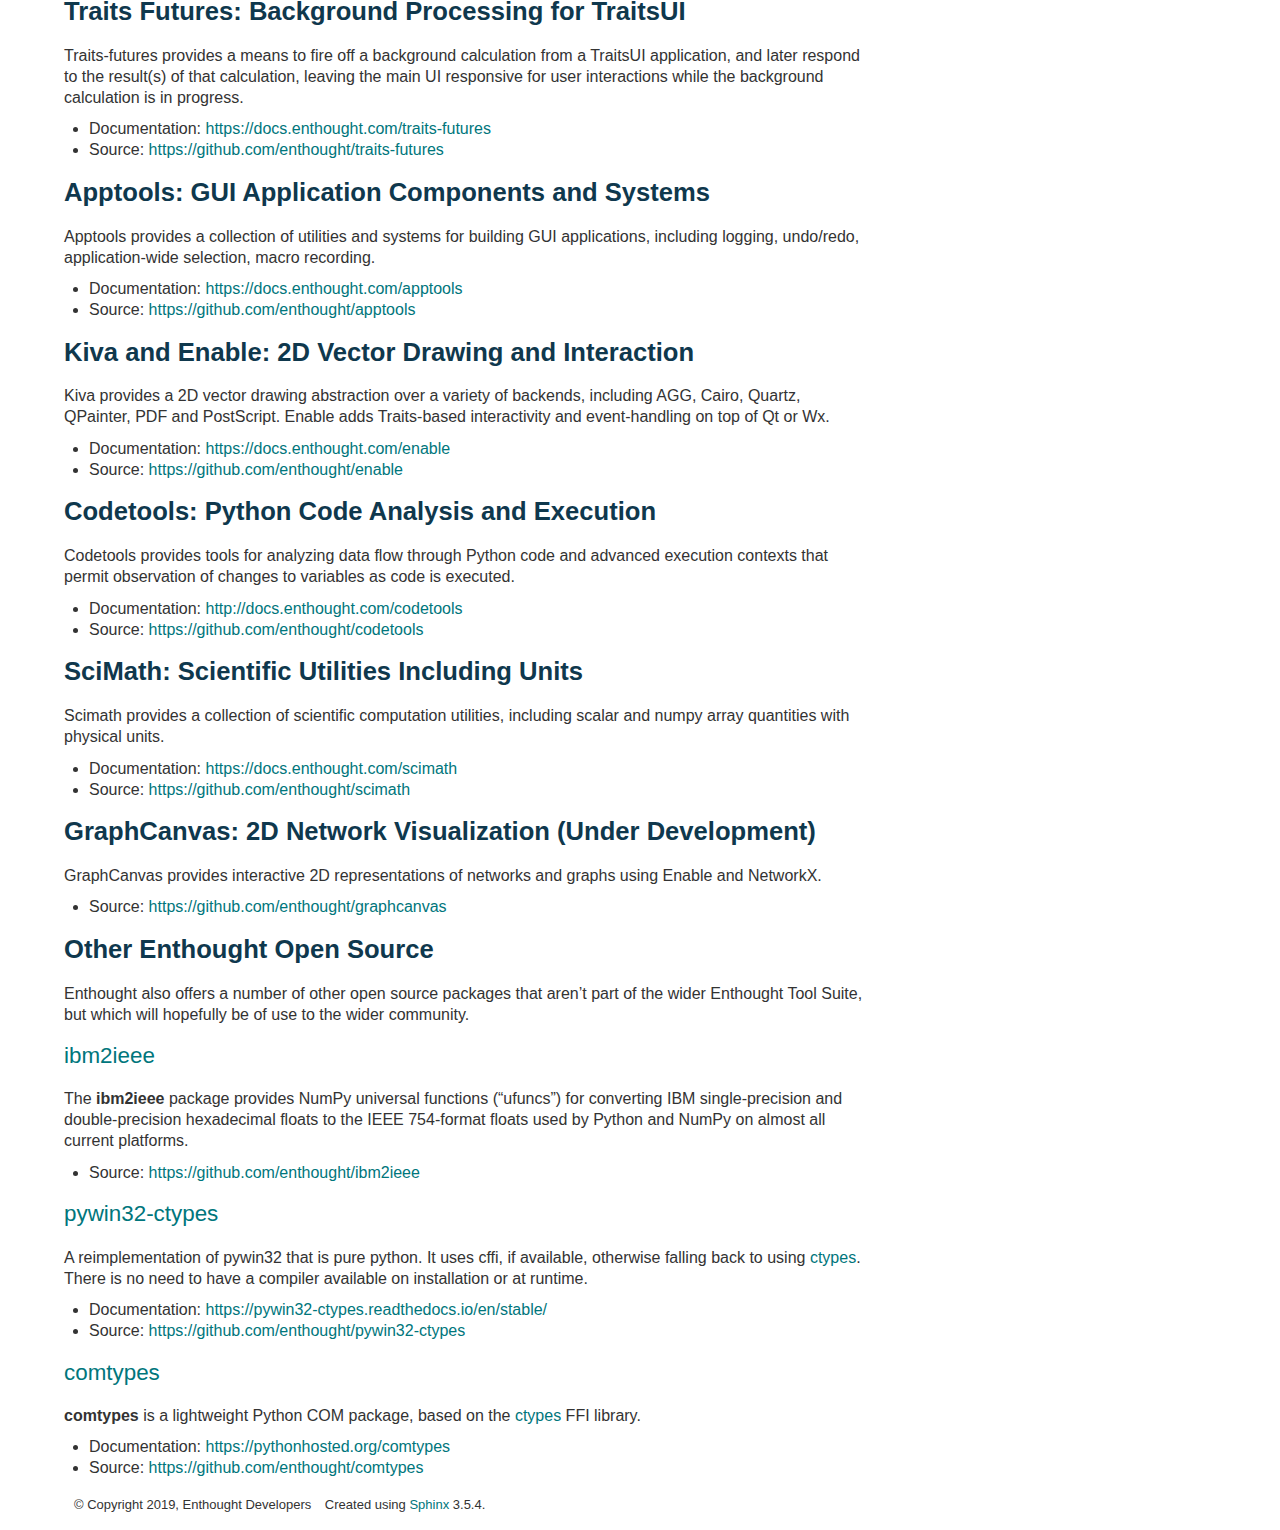
==== commit b7d438d4: "Update gh-pages to new branding." ====
--- a/index.html
+++ b/index.html
@@ -10,13 +10,14 @@
     <link rel="stylesheet" type="text/css" href="_static/css/spc-extend.css">
     <link rel="stylesheet" href="_static/enthought.css" type="text/css" >
     <link rel="stylesheet" href="_static/pygments.css" type="text/css" >
+    <link rel="stylesheet" href="_static/graphviz.css" type="text/css" >
     <script type="text/javascript">
       var DOCUMENTATION_OPTIONS = {
         URL_ROOT:    './',
         VERSION:     '',
         COLLAPSE_INDEX: false,
         FILE_SUFFIX: '.html',
-        LINK_SUFFIX: '',
+        LINK_SUFFIX: '.html',
         SOURCELINK_SUFFIX: '.txt',
         HAS_SOURCE:  true
       };
@@ -24,10 +25,9 @@
     <script type="text/javascript" src="_static/jquery.js"></script>
     <script type="text/javascript" src="_static/underscore.js"></script>
     <script type="text/javascript" src="_static/doctools.js"></script>
-    <script type="text/javascript" src="_static/language_data.js"></script>
     <script type="text/javascript" src="_static/js/copybutton.js"></script>
     <script type="text/javascript" src="_static/js/wrap_on_dot.js"></script>
-    <link rel="shortcut icon" href="_static/img/favicon.ico">
+    <link rel="shortcut icon" href="_static/img/favicon.png">
     <link rel="index" title="Index" href="genindex.html" >
     <link rel="search" title="Search" href="search.html" >
     <link rel="top" title="Enthought Tool Suite  documentation" href="#" > 
@@ -89,7 +89,7 @@
 and on <a class="reference external" href="https://stackoverflow.com/search?q=%23enthought">stackoverflow (tag “enthought”)</a> .</p>
 <div class="section" id="traits-run-time-type-checking-and-reactive-programming">
 <h2>Traits: Run-Time Type-Checking and Reactive Programming<a class="headerlink" href="#traits-run-time-type-checking-and-reactive-programming" title="Permalink to this headline">¶</a></h2>
-<p>Traits provides <a class="reference external" href="https://docs.python.org/3/library/dataclasses.html#module-dataclasses" title="(in Python v3.8)"><code class="xref py py-mod docutils literal notranslate"><span class="pre">dataclasses</span></code></a>-like type-checked attributes, the
+<p>Traits provides <a class="reference external" href="https://docs.python.org/3/library/dataclasses.html#module-dataclasses" title="(in Python v3.10)"><code class="xref py py-mod docutils literal notranslate"><span class="pre">dataclasses</span></code></a>-like type-checked attributes, the
 ability to watch and react to changes in attribute values, together with
 (optional) automatic GUI generation.</p>
 <ul class="simple">
@@ -303,7 +303,7 @@
     </form>
     </div>
 </div>
-<script type="text/javascript">$('#searchbox').show(0);</script>
+<script>$('#searchbox').show(0);</script>
         </div>
       </div>
         </div>
@@ -323,7 +323,7 @@
         &copy; Copyright 2019, Enthought Developers
       </li>
       <li>
-      Created using <a href="http://sphinx.pocoo.org/">Sphinx</a> 2.3.1.
+      Created using <a href="http://sphinx.pocoo.org/">Sphinx</a> 3.5.4.
       </li>
     </ul>
     </div>
--- a/_static/enthought.css
+++ b/_static/enthought.css
@@ -32,35 +32,35 @@
 }
 
 @font-face{
-  font-family: 'Source Sans Pro';
+  font-family: 'Poppins';
   font-weight: 400;
   font-style: normal;
   font-stretch: normal;
-  src: local('Source Sans Pro'), local('SourceSansPro-Regular'), url('fonts/SourceSansPro-Regular.otf.woff') format('woff');
+  src: local('Poppins'), local('Poppins-Regular'), url('fonts/poppins-v19-latin-regular.otf.woff2') format('woff2');
 }
 
 @font-face{
-  font-family: 'Source Sans Pro';
+  font-family: 'Poppins';
   font-weight: 600;
   font-style: normal;
   font-stretch: normal;
-  src: local('Source Sans Pro Semibold'), local('SourceSansPro-Semibold'), url('fonts/SourceSansPro-Semibold.otf.woff') format('woff');
+  src: local('Poppins Semibold'), local('Poppins-SemiBold'), url('fonts/poppins-v19-latin-600.otf.woff2') format('woff2');
 }
 
 @font-face{
-  font-family: 'Source Sans Pro';
+  font-family: 'Poppins';
   font-weight: 400;
   font-style: italic;
   font-stretch: normal;
-  src: local('Source Sans Pro Italic'), local('SourceSansPro-It'), url('fonts/SourceSansPro-It.otf.woff') format('woff');
+  src: local('Poppins Italic'), local('Poppins-Italic'), url('fonts/poppins-v19-latin-italic.otf.woff2') format('woff2');
 }
 
 @font-face{
-  font-family: 'Source Sans Pro';
+  font-family: 'Poppins';
   font-weight: 600;
   font-style: italic;
   font-stretch: normal;
-  src: local('Source Sans Pro Semibold Italic'), local('SourceSansPro-SemiboldIt'), url('fonts/SourceSansPro-SemiboldIt.otf.woff') format('woff');
+  src: local('Poppins Semibold Italic'), local('Poppins-SemiBoldItalic'), url('fonts/poppins-v19-latin-600italic.otf.woff2') format('woff2');
 }
 
 /*
@@ -192,7 +192,7 @@
 .nav-pills > .active > a:hover,
 .nav-pills > .active > a:focus {
   color: #ffffff;
-  background-color: #253370;
+  background-color: #0f384d;
 }
 
 .nav-pills.pull-right > li {
@@ -200,7 +200,7 @@
 }
 
 a {
-  color: #253370;
+  color: #00767c;
   text-decoration: none;
 }
 
@@ -295,12 +295,12 @@
  * Headers
  */
 
-h1 a { color: #333333; }
-h2 a { color: #333333; }
-h3 a { color: #333333; }
-h4 a { color: #333333; }
-h5 a { color: #333333; }
-h6 a { color: #333333; }
+h1 a { color: #00767c; }
+h2 a { color: #00767c; }
+h3 a { color: #58b1bf; }
+h4 a { color: #58b1bf; }
+h5 a { color: #58b1bf; }
+h6 a { color: #58b1bf; }
 
 h1 tt { font: inherit; border-bottom: none; }
 h2 tt { font: inherit; border-bottom: none; }
@@ -310,17 +310,17 @@
 h6 tt { font: inherit; border-bottom: none; }
 
 div#spc-section-body h1, h2, h3, h4, h5, h6{
-    color: #444444;
+    color: #00767c;
     font-weight: normal;
     border-bottom: 0px solid #656565;
     margin-bottom: 0.5em;
 }
-div#spc-section-body h1 { font-size: 200%; font-weight: bold; color: #333333; }
-div#spc-section-body h2 { font-size: 160%; font-weight: bold; }
-div#spc-section-body h3 { font-size: 140%; }
-div#spc-section-body h4 { font-size: 120%; border-bottom: none; }
-div#spc-section-body h5 { font-size: 110%; border-bottom: none; }
-div#spc-section-body h6 { font-size: 100%; border-bottom: none; }
+div#spc-section-body h1 { font-size: 200%; font-weight: bold; color: #0f384d; }
+div#spc-section-body h2 { font-size: 160%; font-weight: bold; color: #0f384d; }
+div#spc-section-body h3 { font-size: 140%; color: #00767c; }
+div#spc-section-body h4 { font-size: 120%; border-bottom: none; color: #00767c; }
+div#spc-section-body h5 { font-size: 110%; border-bottom: none; color: #00767c; }
+div#spc-section-body h6 { font-size: 100%; border-bottom: none; color: #00767c; }
 
 /* Styling for hyperlinks */
 div#spc-section-body a{
@@ -336,7 +336,7 @@
 }
 
 p.rubric {
-    color: #333333;
+    color: #58b1bf;
     font-size: 120%;
     font-weight: normal;
     border-bottom: 1px solid #DDDDDD;
@@ -385,8 +385,8 @@
 }
 
 div.seealso {
-    background-color: #ffc;
-    border: 1px solid #ff6;
+    background-color: #d9d8d7;
+    border: 1px solid #0f384d;
 }
 
 div.seealso dt {
@@ -402,11 +402,19 @@
 }
 
 div.warning {
-    background-color: #ffe4e4;
+    background-color: #e6d358;
     border: 1px solid #f66;
 }
 
 div.note {
-    background-color: #eee;
-    border: 1px solid #ccc;
+    background-color: #d9d8d7;
+    border: 1px solid #0f384d;
+}
+
+.label {
+    background=color: #add3db;
+}
+
+:not(li) > ul > li:first-child > :first-child {
+    margin-top: 2px;
 }--- a/_static/pygments.css
+++ b/_static/pygments.css
@@ -1,5 +1,10 @@
+pre { line-height: 125%; }
+td.linenos .normal { color: inherit; background-color: transparent; padding-left: 5px; padding-right: 5px; }
+span.linenos { color: inherit; background-color: transparent; padding-left: 5px; padding-right: 5px; }
+td.linenos .special { color: #000000; background-color: #ffffc0; padding-left: 5px; padding-right: 5px; }
+span.linenos.special { color: #000000; background-color: #ffffc0; padding-left: 5px; padding-right: 5px; }
 .highlight .hll { background-color: #ffffcc }
-.highlight  { background: #f0f0f0; }
+.highlight { background: #f0f0f0; }
 .highlight .c { color: #60a0b0; font-style: italic } /* Comment */
 .highlight .err { border: 1px solid #FF0000 } /* Error */
 .highlight .k { color: #007020; font-weight: bold } /* Keyword */
--- a/_static/graphviz.css
+++ b/_static/graphviz.css
@@ -0,0 +1,19 @@
+/*
+ * graphviz.css
+ * ~~~~~~~~~~~~
+ *
+ * Sphinx stylesheet -- graphviz extension.
+ *
+ * :copyright: Copyright 2007-2021 by the Sphinx team, see AUTHORS.
+ * :license: BSD, see LICENSE for details.
+ *
+ */
+
+img.graphviz {
+    border: 0;
+    max-width: 100%;
+}
+
+object.graphviz {
+    max-width: 100%;
+}
